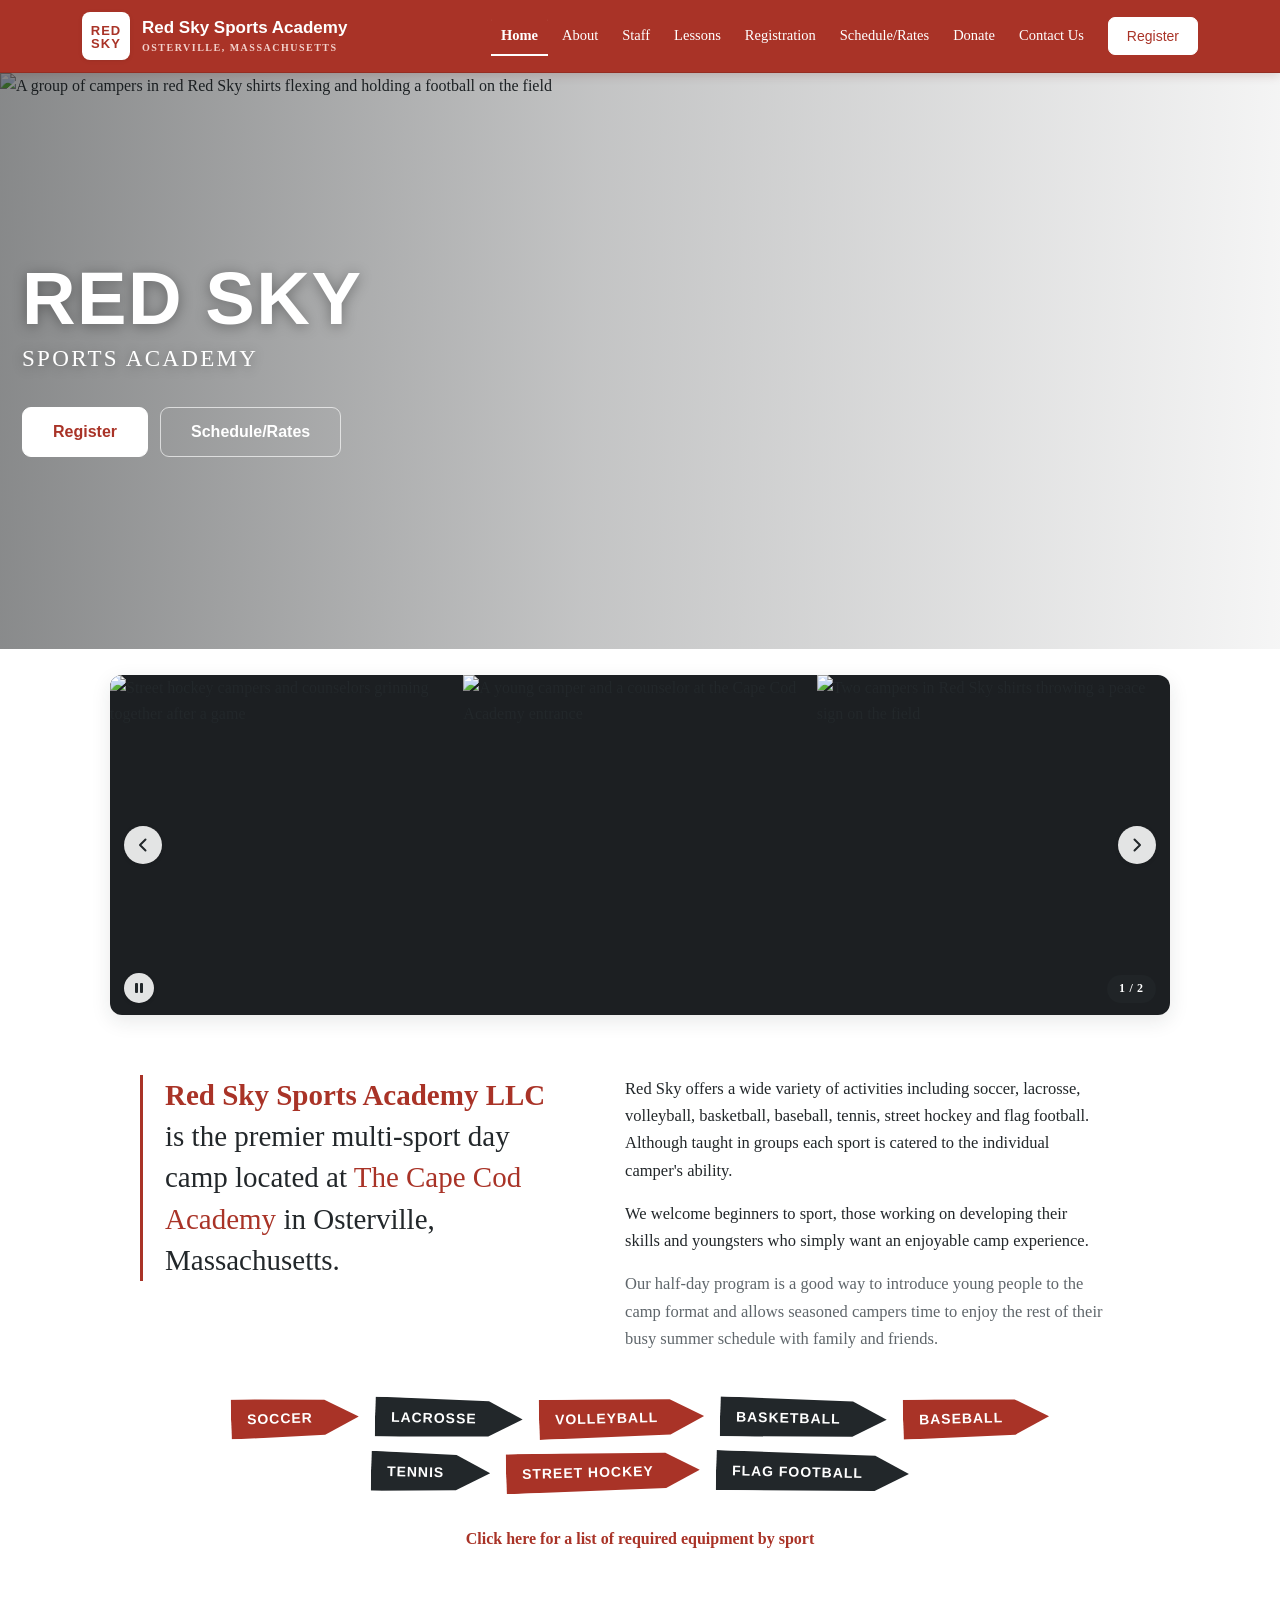
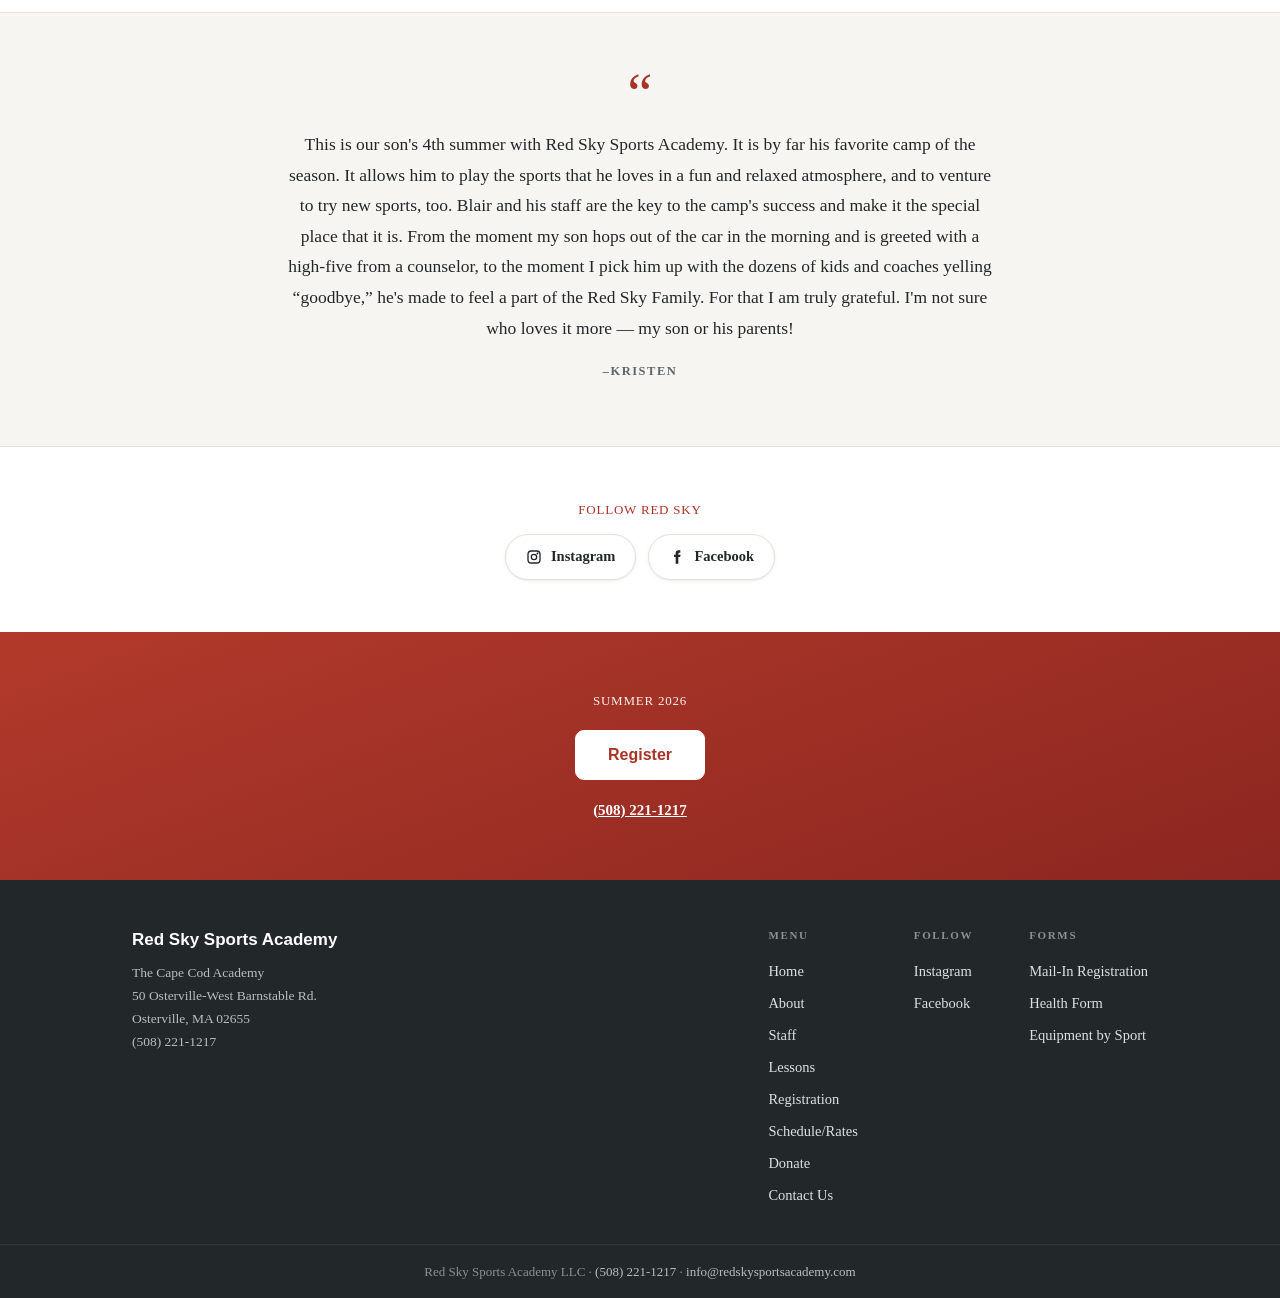
==== index.html @ 8fa77945 "revamp" ====
<!doctype html>
<html lang="en">
<head>
  <meta charset="utf-8">
  <meta name="viewport" content="width=device-width, initial-scale=1">
  <title>Red Sky Sports Academy</title>
  <meta name="description" content="Red Sky Sports Academy LLC is the premier multi-sport day camp located at The Cape Cod Academy in Osterville, Massachusetts.">
  <link rel="icon" href="/images/favicon.png" type="image/png">
  <link rel="apple-touch-icon" href="/images/apple-touch-icon.png">
  <link rel="stylesheet" href="/css/styles.css?v=13">
</head>
<body>

<section class="hero-full">
  <img class="hero-photo" src="/images/hero/1.jpg" alt="A group of campers in red Red Sky shirts flexing and holding a football on the field">
  <div class="hero-overlay" aria-hidden="true"></div>
  <div class="hero-content">
    <div class="hero-lockup">
      <h1 class="hero-mark"><span class="line1">Red Sky</span><span class="line2">Sports Academy</span></h1>
    </div>
    <div class="cta">
      <a class="btn" href="https://campscui.active.com/orgs/RedSkySportsAcademy?orglink=camps-registration">Register</a>
      <a class="btn ghost" href="/schedule/">Schedule/Rates</a>
    </div>
    <div class="count"><span class="num" id="count-days">000</span><span>Days until Summer 2026 Opening Day!</span></div>
  </div>
</section>

<div class="carousel-band hero-band">
  <div class="carousel" tabindex="0" role="group" aria-roledescription="carousel" aria-label="Photos from camp at Red Sky Sports Academy">
    <div class="carousel-track">
      <div class="slide active"><img src="/images/hero/2.jpg" alt="Street hockey campers and counselors grinning together after a game"><img src="/images/hero/3.jpg" alt="A young camper and a counselor at the Cape Cod Academy entrance"><img src="/images/hero/4.jpg" alt="Two campers in Red Sky shirts throwing a peace sign on the field"></div>
      <div class="slide"><img src="/images/hero/5.jpg" alt="A camper leaping to catch a pass during flag football" loading="lazy"><img src="/images/hero/6.jpg" alt="A counselor coaching a young camper at the tennis net" loading="lazy"></div>
    </div>
    <button class="car-btn prev" aria-label="Previous photo"><svg viewBox="0 0 16 16" aria-hidden="true"><path d="M10.5 2.5 5 8l5.5 5.5" fill="none" stroke="currentColor" stroke-width="2" stroke-linecap="round" stroke-linejoin="round"/></svg></button>
    <button class="car-btn next" aria-label="Next photo"><svg viewBox="0 0 16 16" aria-hidden="true"><path d="M5.5 2.5 11 8l-5.5 5.5" fill="none" stroke="currentColor" stroke-width="2" stroke-linecap="round" stroke-linejoin="round"/></svg></button>
    <button class="car-btn pause" aria-label="Pause slideshow" aria-pressed="false"><svg class="ic-pause" viewBox="0 0 16 16" aria-hidden="true"><rect x="4" y="3" width="3" height="10" rx="1" fill="currentColor"/><rect x="9" y="3" width="3" height="10" rx="1" fill="currentColor"/></svg><svg class="ic-play" viewBox="0 0 16 16" aria-hidden="true" style="display:none"><path d="M5 3.5v9l7.5-4.5z" fill="currentColor"/></svg></button>
    <div class="car-count"><span class="car-pos">1</span>&thinsp;/&thinsp;2</div>
  </div>
</div>

<section class="welcome wrap">
  <div class="welcome-grid">
    <p class="callout"><strong>Red Sky Sports Academy LLC</strong> is the premier multi-sport day camp located at <a href="http://www.capecodacademy.org/">The Cape Cod Academy</a> in Osterville, Massachusetts.</p>
    <div class="welcome-body">
      <p>Red Sky offers a wide variety of activities including soccer, lacrosse, volleyball, basketball, baseball, tennis, street hockey and flag football. Although taught in groups each sport is catered to the individual camper's ability.</p>
      <p>We welcome beginners to sport, those working on developing their skills and youngsters who simply want an enjoyable camp experience.</p>
      <p class="dim">Our half-day program is a good way to introduce young people to the camp format and allows seasoned campers time to enjoy the rest of their busy summer schedule with family and friends.</p>
    </div>
  </div>
  <ul class="sports-list"><li>Soccer</li><li>Lacrosse</li><li>Volleyball</li><li>Basketball</li><li>Baseball</li><li>Tennis</li><li>Street Hockey</li><li>Flag Football</li></ul>
  <a class="eq-link" href="/pdfs/Required%20Equipment%20by%20Sport.pdf">Click here for a list of required equipment by sport</a>
</section>

<section class="section alt">
  <div class="wrap quote">
    <span class="qmark" aria-hidden="true">&ldquo;</span>
    <blockquote>This is our son's 4th summer with Red Sky Sports Academy. It is by far his favorite camp of the season. It allows him to play the sports that he loves in a fun and relaxed atmosphere, and to venture to try new sports, too. Blair and his staff are the key to the camp's success and make it the special place that it is. From the moment my son hops out of the car in the morning and is greeted with a high-five from a counselor, to the moment I pick him up with the dozens of kids and coaches yelling &ldquo;goodbye,&rdquo; he's made to feel a part of the Red Sky Family. For that I am truly grateful. I'm not sure who loves it more &mdash; my son or his parents!</blockquote>
    <cite>&ndash;Kristen</cite>
  </div>
</section>

<section class="section wrap" style="text-align:center;padding-top:52px;padding-bottom:52px">
  <span class="eyebrow">Follow Red Sky</span>
  <div class="social-row">
    <a class="social-btn" href="https://www.instagram.com/redskysportsacademy/"><svg viewBox="0 0 24 24" aria-hidden="true"><rect x="3" y="3" width="18" height="18" rx="5" fill="none" stroke="currentColor" stroke-width="2"/><circle cx="12" cy="12" r="4" fill="none" stroke="currentColor" stroke-width="2"/><circle cx="17.2" cy="6.8" r="1.4"/></svg>Instagram</a>
    <a class="social-btn" href="https://www.facebook.com/redskyinfo/"><svg viewBox="0 0 24 24" aria-hidden="true"><path d="M14 8.5V7c0-.8.7-1.5 1.5-1.5H17V2h-3c-2.2 0-4 1.8-4 4v2.5H7.5V12H10v10h4V12h2.6l.9-3.5H14z"/></svg>Facebook</a>
  </div>
</section>

<script src="/js/main.js?v=15"></script>
</body>
</html>
---- css/styles.css ----
/* Red Sky Sports Academy — site styles */

@font-face{
  font-family:'Intervogue Soft Alt';
  font-style:normal;
  font-weight:700;
  font-display:swap;
  src:url('../fonts/intervogue-soft-alt-bold.woff2') format('woff2');
}
@font-face{
  font-family:'Rosewood Std Fill';
  font-style:normal;
  font-weight:400;
  font-display:swap;
  src:url('../fonts/rosewood-std-fill.woff2') format('woff2');
}
@font-face{
  font-family:'Newsreader';
  font-style:normal;
  font-weight:400 700;
  font-display:swap;
  src:url('../fonts/newsreader.woff2') format('woff2');
}

:root{
  --red:#A93327;
  --red-dark:#8C2620;
  --red-wash:#FBF1EF;
  --ink:#22272A;
  --muted:#5F666B;
  --line:#E5E1DC;
  --ground:#F7F5F2;
  --paper:#FFFFFF;
  --shadow-sm:0 1px 2px rgba(34,39,42,.06),0 1px 6px rgba(34,39,42,.04);
  --shadow-md:0 6px 20px rgba(34,39,42,.10);
  --radius:12px;
  --radius-sm:8px;
  --logo:'Intervogue Soft Alt','Arial Rounded MT Bold','Avenir Next',Arial,sans-serif;
  --slab:'Rosewood Std Fill',Rockwell,'American Typewriter',serif;
  --body:'Newsreader',Georgia,'Times New Roman',serif;
}
*{box-sizing:border-box}
html{scroll-behavior:smooth}
body{margin:0;background:var(--paper);color:var(--ink);font-family:var(--body);font-size:16px;line-height:1.65;-webkit-font-smoothing:antialiased}
img{max-width:100%;display:block}
a{color:var(--red);text-decoration:none}
a:hover{text-decoration:underline}
h1,h2,h3{line-height:1.2;margin:0}
.wrap{max-width:1060px;margin:0 auto;padding-inline:22px}
.eyebrow{display:block;font-family:var(--slab);font-size:13px;font-weight:400;letter-spacing:.06em;text-transform:uppercase;color:var(--red);margin-bottom:14px}
.btn{display:inline-block;background:var(--red);color:#fff;border:1.5px solid var(--red);border-radius:9px;padding:12px 26px 11px;font-weight:700;font-size:15px;cursor:pointer;font-family:var(--logo);line-height:1.3;transition:background .15s,border-color .15s,transform .15s,box-shadow .15s}
.btn:hover{background:var(--red-dark);border-color:var(--red-dark);text-decoration:none;transform:translateY(-1px);box-shadow:var(--shadow-md)}
.btn.ghost{background:transparent;color:var(--ink);border-color:var(--line)}
.btn.ghost:hover{border-color:var(--ink);background:transparent}
a:focus-visible,button:focus-visible{outline:2px solid var(--red);outline-offset:2px}
.nav a:focus-visible,.nav button:focus-visible,.hero-full a:focus-visible{outline-color:#fff}

/* ---------- nav ---------- */
.nav{position:sticky;top:0;z-index:40;background:var(--red);border-bottom:1px solid rgba(0,0,0,.12);box-shadow:0 2px 10px rgba(90,20,15,.18)}
.nav-inner{max-width:1160px;margin:0 auto;padding:12px 22px;display:flex;align-items:center;gap:14px}
.badge{flex:none;background:#fff;color:var(--red);width:48px;height:48px;border-radius:8px;display:flex;flex-direction:column;align-items:center;justify-content:center;font-family:var(--logo);font-size:13px;line-height:1;letter-spacing:.08em;font-weight:700;padding-top:2px;box-shadow:var(--shadow-sm)}
.brand{display:flex;align-items:center;gap:12px;color:var(--ink)}
.brand:hover{text-decoration:none}
.brand .name{font-family:var(--logo);font-weight:700;font-size:17px;white-space:nowrap;line-height:1.15;color:#fff}
.brand .name span{display:block;font-family:var(--body);font-size:10px;font-weight:600;letter-spacing:.15em;text-transform:uppercase;color:#F3D2CC;margin-top:4px}
.nav-links{display:flex;align-items:center;gap:4px;margin-left:auto}
.nav-links a{color:#fff;font-size:14.5px;font-weight:500;white-space:nowrap;padding:8px 10px;border-radius:7px}
.nav-links a:hover{color:#fff;text-decoration:none;background:rgba(255,255,255,.16)}
.nav-links a[aria-current="page"]{color:#fff;font-weight:600;box-shadow:inset 0 -2px 0 #fff;border-radius:7px 7px 0 0}
.nav-links .btn{padding:9px 18px 8px;font-size:14px;background:#fff;border-color:#fff;color:var(--red);margin-left:10px;box-shadow:none}
.nav-links .btn:hover{color:var(--red-dark);background:#F6E7E4;border-color:#F6E7E4;box-shadow:var(--shadow-md)}
.nav-toggle{display:none;margin-left:auto;background:none;border:none;padding:6px;cursor:pointer}
.nav-toggle span{display:block;width:22px;height:2px;background:#fff;margin:5px 0;border-radius:2px;transition:transform .2s,opacity .2s}
.nav.open .nav-toggle span:nth-child(1){transform:translateY(7px) rotate(45deg)}
.nav.open .nav-toggle span:nth-child(2){opacity:0}
.nav.open .nav-toggle span:nth-child(3){transform:translateY(-7px) rotate(-45deg)}
.nav-mobile{display:none;border-top:1px solid var(--line);background:#fff;padding:10px 22px 18px}
.nav-mobile a{display:block;padding:11px 2px;color:var(--ink);font-size:16px;font-weight:500;border-bottom:1px solid var(--ground)}
.nav-mobile a[aria-current="page"]{color:var(--red)}
.nav-mobile .btn{display:block;text-align:center;margin-top:14px;color:#fff;border-bottom:none}
.nav.open .nav-mobile{display:block}

/* ---------- carousel ---------- */
.carousel-band{padding-block:26px 0}
.band-photo{display:block;max-width:1060px;margin:0 auto;width:100%;border-radius:var(--radius);box-shadow:var(--shadow-md)}
.carousel{position:relative;max-width:1060px;margin:0 auto;border-radius:var(--radius);overflow:hidden;box-shadow:var(--shadow-md)}
.carousel-track{position:relative;aspect-ratio:960/226;background:#1c1f22}
.carousel-track img{position:absolute;inset:0;width:100%;height:100%;object-fit:cover;opacity:0;transition:opacity .7s ease}
.carousel-track img.active{opacity:1}
.carousel-track .slide{position:absolute;inset:0;display:flex;opacity:0;transition:opacity .7s ease}
.carousel-track .slide.active{opacity:1}
.carousel-track .slide img{position:static;flex:1;min-width:0;height:100%;opacity:1;transition:none;object-position:center 20%}
.car-btn{position:absolute;top:50%;transform:translateY(-50%);width:38px;height:38px;border-radius:50%;border:none;background:rgba(255,255,255,.88);color:var(--ink);cursor:pointer;display:flex;align-items:center;justify-content:center;box-shadow:var(--shadow-sm);transition:background .15s}
.car-btn:hover{background:#fff}
.car-btn.prev{left:14px}
.car-btn.next{right:14px}
.car-btn.pause{top:auto;bottom:12px;left:14px;transform:none;width:30px;height:30px}
.car-btn svg{width:16px;height:16px}
.car-count{position:absolute;bottom:12px;right:14px;background:rgba(34,39,42,.65);color:#fff;font-size:12px;font-weight:600;letter-spacing:.08em;border-radius:999px;padding:4px 12px;font-variant-numeric:tabular-nums}
@media (max-width:1104px){.carousel{margin:0 22px;border-radius:10px}.band-photo{margin:0 22px;width:calc(100% - 44px);border-radius:10px}}
@media (prefers-reduced-motion: reduce){
  .carousel-track img,.carousel-track .slide{transition:none}
  html{scroll-behavior:auto}
  .btn:hover{transform:none}
}

/* ---------- hero: one picture + slideshow band (home) ---------- */
.hero-full{position:relative;height:min(64vh,580px);min-height:440px;display:flex;align-items:center;overflow:hidden}
.hero-photo{position:absolute;top:0;left:0;width:122%;max-width:none;height:100%;object-fit:cover;object-position:0 32%}
.hero-overlay{position:absolute;inset:0;z-index:1;pointer-events:none;background:linear-gradient(92deg,rgba(16,19,21,.5) 0%,rgba(16,19,21,.25) 46%,rgba(16,19,21,.04) 100%)}
.hero-content{position:relative;z-index:2;width:100%;max-width:1300px;margin:0 auto;padding:0 22px}
@media (prefers-reduced-motion: no-preference){
  .hero-content{opacity:0;animation:heroFade .9s cubic-bezier(.2,.65,.3,1) .1s forwards}
  @keyframes heroFade{from{opacity:0;transform:translateY(14px)}to{opacity:1;transform:none}}
}
.hero-lockup{margin-bottom:34px}
.hero-mark{margin:0}
.hero-mark .line1{display:block;font-family:var(--logo);font-weight:700;font-size:clamp(44px,5.8vw,86px);line-height:.92;letter-spacing:.02em;text-transform:uppercase;color:#fff;text-shadow:0 2px 14px rgba(0,0,0,.35)}
.hero-mark .line2{display:block;font-family:var(--slab);font-weight:400;font-size:clamp(15px,1.8vw,24px);letter-spacing:.1em;text-transform:uppercase;color:#fff;margin-top:12px;text-shadow:0 2px 12px rgba(0,0,0,.35)}
.hero-content .cta{display:flex;gap:12px;flex-wrap:wrap;margin-top:34px}
.hero-content .cta .btn{background:#fff;border-color:#fff;color:var(--red);font-size:16px;padding:14px 30px 13px}
.hero-content .cta .btn:hover{background:#F6E7E4;border-color:#F6E7E4}
.hero-content .cta .btn.ghost{background:transparent;color:#fff;border-color:rgba(255,255,255,.65)}
.hero-content .cta .btn.ghost:hover{border-color:#fff;background:rgba(255,255,255,.12)}
.hero-content .count{margin-top:30px;background:rgba(40,10,7,.35);border-color:rgba(255,255,255,.3);color:#FBE9E4}
.hero-content .count .num{background:#fff;color:var(--red)}
.hero-band .carousel-track{aspect-ratio:1060/340}
@media (max-width:880px){
  .hero-full{height:440px;min-height:0}
  .hero-photo{width:100%;object-position:center 30%}
  .hero-lockup{margin-bottom:28px}
  .hero-mark .line2{letter-spacing:.16em}
  .hero-band .carousel-track{aspect-ratio:16/9}
}

/* ---------- hero (home) ---------- */
.hero{padding-block:64px 30px;text-align:center}
.hero .hero-logo{width:104px;margin:0 auto 26px;filter:drop-shadow(0 8px 18px rgba(140,38,32,.28))}
.hero h1{font-family:var(--logo);font-size:clamp(24px,3.4vw,36px);font-weight:700;line-height:1.26;text-wrap:balance;max-width:26ch;margin:0 auto 18px}
.hero h1 em{font-style:normal;color:var(--red)}
.hero h1 a{color:inherit;text-decoration:underline;text-decoration-color:rgba(169,51,39,.4);text-underline-offset:5px;text-decoration-thickness:2px}
.hero h1 a:hover{color:var(--red)}
.hero .lede{font-size:17.5px;color:var(--muted);max-width:62ch;margin:0 auto 30px;text-wrap:pretty}
.hero .cta{display:flex;gap:12px;justify-content:center;flex-wrap:wrap}
.count{margin:28px auto 0;display:inline-flex;align-items:center;gap:12px;font-family:var(--body);font-size:12px;font-weight:600;letter-spacing:.08em;text-transform:uppercase;color:var(--red);background:var(--ground);border:1px solid var(--line);border-radius:999px;padding:8px 18px 8px 10px}
.count .num{background:var(--ink);color:#fff;border-radius:6px;padding:5px 10px 3px;font-size:15px;font-variant-numeric:tabular-nums;letter-spacing:.14em}
.count.nonum{padding:8px 18px}

/* ---------- page head (subpages) ---------- */
.page-head{background:linear-gradient(180deg,var(--ground),var(--paper));padding:44px 0 14px;margin-top:26px}
.page-head h1{font-family:var(--logo);font-size:clamp(30px,4vw,42px);font-weight:700}
.page-head h1::after{content:"";display:block;width:54px;height:3px;background:var(--red);border-radius:2px;margin-top:18px}

/* ---------- sections ---------- */
.section{padding-block:64px}
.page-head + .section{padding-top:26px}
.section.alt{background:var(--ground);border-top:1px solid var(--line);border-bottom:1px solid var(--line)}
.section h2{font-family:var(--logo);font-size:clamp(23px,3vw,30px);font-weight:700;margin:0 0 22px}
.section h3{font-family:var(--logo);font-size:clamp(18px,2.2vw,21px);font-weight:700;margin:0 0 12px}
.prose p{max-width:70ch;margin:0 0 18px}
.prose p.dim{color:var(--muted)}
.prose a{font-weight:600}
.split{display:grid;grid-template-columns:230px 1fr;gap:18px 44px;align-items:start}
.split+.split{margin-top:40px;padding-top:36px;border-top:1px solid var(--line)}
.split h2{margin:0;font-size:clamp(19px,2.2vw,23px)}
@media (max-width:760px){.split{grid-template-columns:1fr;gap:10px}}

/* ---------- welcome (home) ---------- */
.welcome{padding-block:60px}
.welcome-grid{max-width:1000px;margin:0 auto 46px;display:grid;grid-template-columns:5fr 6fr;gap:18px 56px;align-items:start}
.welcome .callout{margin:0;font-size:clamp(22px,2.6vw,29px);line-height:1.42;border-left:3px solid var(--red);padding-inline-start:22px;text-wrap:pretty}
.welcome .callout strong{color:var(--red)}
.welcome-body p{max-width:58ch;margin:0 0 16px;font-size:16.5px}
.welcome-body p:last-child{margin-bottom:0}
.welcome-body p.dim{color:var(--muted)}
.welcome .eq-link{display:block;text-align:center;margin:34px auto 0;font-weight:600}
.sports-list{list-style:none;margin:0;padding:0;display:flex;flex-wrap:wrap;justify-content:center;column-gap:16px;row-gap:14px;max-width:860px;margin-inline:auto}
.sports-list li{background:var(--red);color:#fff;font-family:var(--logo);font-weight:700;font-size:clamp(12.5px,1.4vw,14px);text-transform:uppercase;letter-spacing:.07em;line-height:1;display:inline-flex;align-items:center;padding:13px 46px 13px 16px;clip-path:polygon(0 0,calc(100% - 34px) 6%,100% 50%,calc(100% - 34px) 94%,0 100%);transform:rotate(-1.4deg)}
.sports-list li:nth-child(even){background:var(--ink);transform:rotate(1.2deg)}
@media (max-width:860px){.welcome-grid{grid-template-columns:1fr;gap:16px;margin-bottom:38px}}

/* ---------- facts / cards ---------- */
.facts-grid{display:grid;grid-template-columns:repeat(3,1fr);border:1px solid var(--line);border-radius:var(--radius);overflow:hidden;background:#fff;margin-bottom:18px}
.fact{padding:22px 24px 20px;border-left:1px solid var(--line)}
.fact:first-child{border-left:none}
.fact .k{font-family:var(--body);font-size:11px;font-weight:600;letter-spacing:.13em;text-transform:uppercase;color:var(--red);margin-bottom:8px}
.fact .v{font-family:var(--logo);font-size:clamp(22px,2.6vw,28px);font-weight:700;line-height:1.05}
.rates-note{font-size:15px;color:var(--muted);margin:0 0 44px;max-width:70ch}
.rates-note b{color:var(--ink)}

/* ---------- timetable ---------- */
.timetable{border-top:2px solid var(--ink);max-width:820px}
.trow{display:grid;grid-template-columns:118px 1fr;gap:18px;padding:13px 2px;border-bottom:1px solid var(--line);font-size:15px}
.trow .t{font-variant-numeric:tabular-nums;font-weight:600;color:var(--red);font-size:14px;white-space:nowrap}
.trow .a small{display:block;color:var(--muted);margin-top:2px;font-size:13.5px;line-height:1.55}

/* ---------- calendar embed ---------- */
.cal-embed{max-width:820px;border:1px solid var(--line);border-radius:var(--radius);overflow:hidden;background:#fff}
.cal-embed iframe{display:block;width:100%;height:600px;border:0}

/* ---------- registration ---------- */
.sessions-grid{display:grid;grid-template-columns:repeat(3,1fr);gap:12px;margin-bottom:30px}
.session{background:#fff;border:1px solid var(--line);border-radius:var(--radius-sm);padding:17px 18px 15px;color:var(--ink);transition:transform .15s,border-color .15s,box-shadow .15s}
.session:hover{transform:translateY(-2px);border-color:var(--red);box-shadow:var(--shadow-md);text-decoration:none}
.session .wk{display:block;font-family:var(--body);font-size:10.5px;font-weight:700;letter-spacing:.14em;text-transform:uppercase;color:var(--red)}
.session .date{display:block;font-family:var(--logo);font-size:17px;font-weight:700;margin-top:5px}
.session .go{display:block;margin-top:8px;font-size:13.5px;color:var(--muted)}
.session:hover .go{color:var(--red)}
.reg-links{list-style:none;margin:0;padding:0;display:flex;flex-direction:column;gap:2px;font-size:15.5px;max-width:640px}
.reg-links li{border-bottom:1px solid var(--ground)}
.reg-links a{font-weight:600;display:flex;align-items:center;gap:10px;padding:13px 4px}
.reg-links a::before{content:"";width:7px;height:7px;border-top:2px solid var(--red);border-right:2px solid var(--red);transform:rotate(45deg);flex:none}
.reg-links a:hover{background:var(--red-wash);text-decoration:none}

/* ---------- staff ---------- */
.director-grid{display:grid;grid-template-columns:250px 1fr;gap:40px;align-items:start}
.director-grid figure{margin:0;position:sticky;top:90px}
.director-grid img{border-radius:var(--radius);box-shadow:var(--shadow-md);width:100%}
.director-grid figcaption{font-family:var(--body);font-size:11px;font-weight:600;letter-spacing:.13em;text-transform:uppercase;color:var(--muted);margin-top:12px;text-align:center}

/* ---------- quote ---------- */
.quote{max-width:760px;margin:0 auto;text-align:center}
.quote .qmark{font-size:56px;line-height:.6;color:var(--red);font-family:Georgia,serif;display:block;margin-bottom:18px}
.quote blockquote{margin:0;font-size:17.5px;line-height:1.75;font-weight:500;text-wrap:pretty}
.quote cite{display:block;margin-top:18px;font-style:normal;font-family:var(--body);font-size:12.5px;font-weight:600;letter-spacing:.12em;text-transform:uppercase;color:var(--muted)}

/* ---------- social ---------- */
.social-row{display:flex;gap:12px;justify-content:center;flex-wrap:wrap;margin-top:8px}
.social-btn{display:inline-flex;align-items:center;gap:9px;border:1.5px solid var(--line);border-radius:999px;padding:10px 20px;color:var(--ink);font-weight:600;font-size:14.5px;background:#fff;box-shadow:var(--shadow-sm);transition:transform .15s,border-color .15s,box-shadow .15s}
.social-btn:hover{transform:translateY(-2px);border-color:var(--red);color:var(--red);text-decoration:none;box-shadow:var(--shadow-md)}
.social-btn svg{width:16px;height:16px;fill:currentColor}

/* ---------- contact ---------- */
.contact-grid{display:grid;grid-template-columns:repeat(3,1fr);gap:30px;margin-bottom:48px}
.contact-card{border-left:3px solid var(--red);padding:3px 0 3px 18px}
.contact-card .k{font-family:var(--body);font-size:11px;font-weight:600;letter-spacing:.13em;text-transform:uppercase;color:var(--red);margin-bottom:9px}
.contact-card p{margin:0;font-size:15.5px;line-height:1.7}
.directions-grid{display:grid;grid-template-columns:1fr 1fr;gap:12px}
.direction{background:var(--ground);border:1px solid var(--line);border-radius:var(--radius-sm);padding:22px 24px}
.direction .k{font-family:var(--logo);font-weight:700;font-size:16.5px;margin-bottom:8px}
.direction p{margin:0;font-size:15px;color:#3d4449}

/* ---------- cta band ---------- */
.cta-band{background:linear-gradient(160deg,#B23A2B,var(--red-dark));color:#fff;text-align:center;padding:58px 22px}
.cta-band .band-label{font-family:var(--slab);font-size:13px;letter-spacing:.06em;text-transform:uppercase;color:#FBEDEA;display:block;margin-bottom:18px}
.cta-band .btn{background:#fff;color:var(--red);border-color:#fff;font-size:16px;padding:14px 32px 13px}
.cta-band .btn:hover{background:#F6E7E4;border-color:#F6E7E4}
.cta-band .call{margin-top:18px;font-size:15px;color:#F3D9D5}
.cta-band .call a{color:#fff;font-weight:600;text-decoration:underline}

/* ---------- footer ---------- */
.footer{background:#22272A;color:#B9BEC1;padding:46px 0 0;font-size:14.5px}
.footer-inner{max-width:1060px;margin:0 auto;padding:0 22px 36px;display:flex;gap:28px;align-items:flex-start;flex-wrap:wrap}
.footer .fbrand{color:#fff;font-family:var(--logo);font-weight:700;font-size:17px}
.footer .fbrand span{display:block;font-family:var(--body);font-weight:400;color:#B9BEC1;font-size:13.5px;margin-top:8px;line-height:1.7}
.footer .cols{margin-left:auto;display:flex;gap:56px;flex-wrap:wrap}
.footer nav{display:flex;flex-direction:column;gap:8px}
.footer nav a{color:#DDE0E2}
.footer nav a:hover{color:#fff}
.footer .fhead{font-family:var(--body);font-size:11px;font-weight:600;letter-spacing:.15em;text-transform:uppercase;color:#8A9094;margin-bottom:8px}
.footer .fbottom{border-top:1px solid #31383C;padding:16px 22px;text-align:center;font-size:13px;color:#8A9094}
.footer .fbottom a{color:#B9BEC1}

/* ---------- responsive ---------- */
@media (max-width:1220px){
  .nav-links{display:none}
  .nav-toggle{display:block}
}
@media (max-width:900px){
  .contact-grid{grid-template-columns:1fr 1fr}
  .sessions-grid{grid-template-columns:repeat(2,1fr)}
  .director-grid{grid-template-columns:1fr}
  .director-grid figure{position:static;max-width:250px}
  .directions-grid{grid-template-columns:1fr}
}
@media (max-width:640px){
  .hero{padding-block:46px 24px}
  .section{padding-block:52px}
  .welcome{padding-block:50px}
  .facts-grid{grid-template-columns:1fr}
  .fact{border-left:none;border-top:1px solid var(--line)}
  .fact:first-child{border-top:none}
  .contact-grid{grid-template-columns:1fr;gap:24px}
  .sessions-grid{grid-template-columns:1fr 1fr;gap:10px}
  .trow{grid-template-columns:96px 1fr;gap:12px}
  .car-btn{width:32px;height:32px}
  .cal-embed iframe{height:480px}
}
@media (max-width:400px){
  .sessions-grid{grid-template-columns:1fr}
}
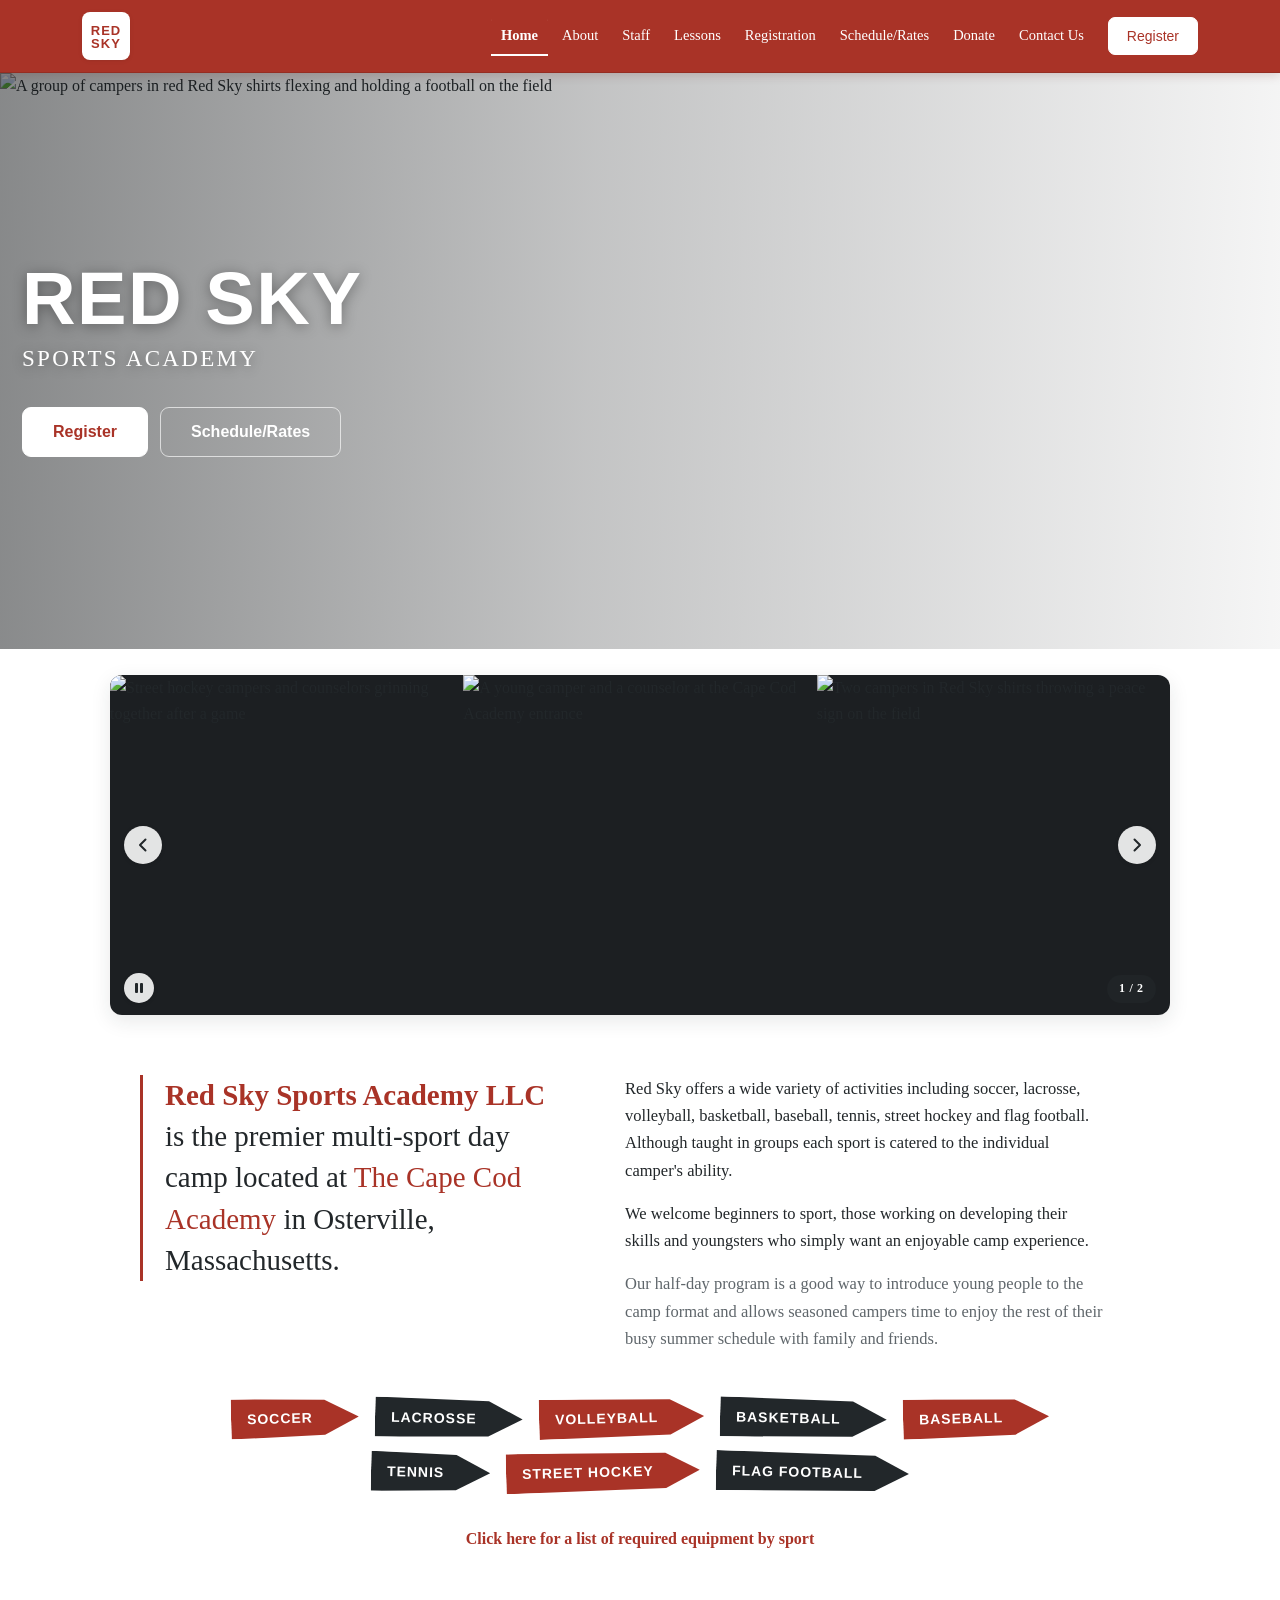
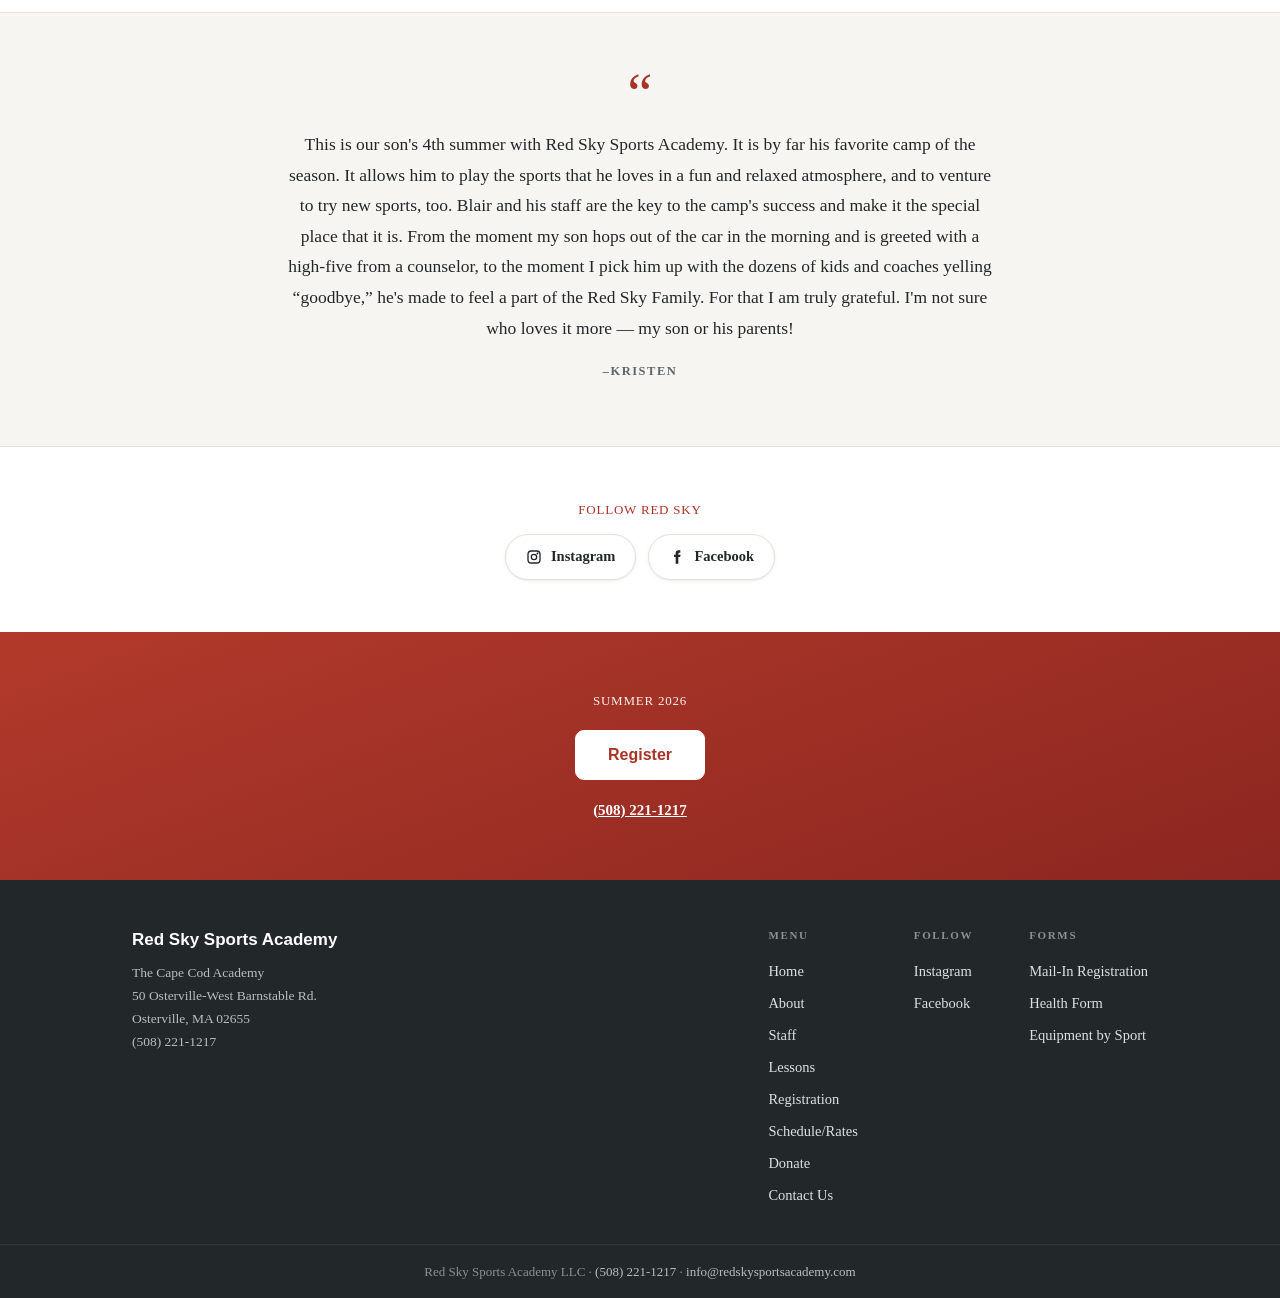
==== commit 8def63c1: "mobile redesign" ====
--- a/index.html
+++ b/index.html
@@ -7,13 +7,27 @@
   <meta name="description" content="Red Sky Sports Academy LLC is the premier multi-sport day camp located at The Cape Cod Academy in Osterville, Massachusetts.">
   <link rel="icon" href="/images/favicon.png" type="image/png">
   <link rel="apple-touch-icon" href="/images/apple-touch-icon.png">
-  <link rel="stylesheet" href="/css/styles.css?v=13">
+  <link rel="stylesheet" href="/css/styles.css?v=17">
 </head>
 <body>
 
 <section class="hero-full">
   <img class="hero-photo" src="/images/hero/1.jpg" alt="A group of campers in red Red Sky shirts flexing and holding a football on the field">
   <div class="hero-overlay" aria-hidden="true"></div>
+  <div class="carousel hero-carousel" tabindex="0" role="group" aria-roledescription="carousel" aria-label="Photos from camp at Red Sky Sports Academy">
+    <div class="carousel-track">
+      <img class="active" src="/images/hero/1.jpg" alt="A group of campers in red Red Sky shirts flexing and holding a football on the field">
+      <img src="/images/hero/2.jpg" alt="Street hockey campers and counselors grinning together after a game" loading="lazy">
+      <img src="/images/hero/3.jpg" alt="A young camper and a counselor at the Cape Cod Academy entrance" loading="lazy">
+      <img src="/images/hero/4.jpg" alt="Two campers in Red Sky shirts throwing a peace sign on the field" loading="lazy">
+      <img src="/images/hero/5.jpg" alt="A camper leaping to catch a pass during flag football" loading="lazy">
+      <img src="/images/hero/6.jpg" alt="A counselor coaching a young camper at the tennis net" loading="lazy">
+    </div>
+    <button class="car-btn prev" aria-label="Previous photo"><svg viewBox="0 0 16 16" aria-hidden="true"><path d="M10.5 2.5 5 8l5.5 5.5" fill="none" stroke="currentColor" stroke-width="2" stroke-linecap="round" stroke-linejoin="round"/></svg></button>
+    <button class="car-btn next" aria-label="Next photo"><svg viewBox="0 0 16 16" aria-hidden="true"><path d="M5.5 2.5 11 8l-5.5 5.5" fill="none" stroke="currentColor" stroke-width="2" stroke-linecap="round" stroke-linejoin="round"/></svg></button>
+    <button class="car-btn pause" aria-label="Pause slideshow" aria-pressed="false"><svg class="ic-pause" viewBox="0 0 16 16" aria-hidden="true"><rect x="4" y="3" width="3" height="10" rx="1" fill="currentColor"/><rect x="9" y="3" width="3" height="10" rx="1" fill="currentColor"/></svg><svg class="ic-play" viewBox="0 0 16 16" aria-hidden="true" style="display:none"><path d="M5 3.5v9l7.5-4.5z" fill="currentColor"/></svg></button>
+    <div class="car-count"><span class="car-pos">1</span>&thinsp;/&thinsp;6</div>
+  </div>
   <div class="hero-content">
     <div class="hero-lockup">
       <h1 class="hero-mark"><span class="line1">Red Sky</span><span class="line2">Sports Academy</span></h1>
@@ -68,6 +82,6 @@
   </div>
 </section>
 
-<script src="/js/main.js?v=15"></script>
+<script src="/js/main.js?v=17"></script>
 </body>
 </html>
--- a/css/styles.css
+++ b/css/styles.css
@@ -61,8 +61,6 @@
 .badge{flex:none;background:#fff;color:var(--red);width:48px;height:48px;border-radius:8px;display:flex;flex-direction:column;align-items:center;justify-content:center;font-family:var(--logo);font-size:13px;line-height:1;letter-spacing:.08em;font-weight:700;padding-top:2px;box-shadow:var(--shadow-sm)}
 .brand{display:flex;align-items:center;gap:12px;color:var(--ink)}
 .brand:hover{text-decoration:none}
-.brand .name{font-family:var(--logo);font-weight:700;font-size:17px;white-space:nowrap;line-height:1.15;color:#fff}
-.brand .name span{display:block;font-family:var(--body);font-size:10px;font-weight:600;letter-spacing:.15em;text-transform:uppercase;color:#F3D2CC;margin-top:4px}
 .nav-links{display:flex;align-items:center;gap:4px;margin-left:auto}
 .nav-links a{color:#fff;font-size:14.5px;font-weight:500;white-space:nowrap;padding:8px 10px;border-radius:7px}
 .nav-links a:hover{color:#fff;text-decoration:none;background:rgba(255,255,255,.16)}
@@ -125,11 +123,23 @@
 .hero-content .count{margin-top:30px;background:rgba(40,10,7,.35);border-color:rgba(255,255,255,.3);color:#FBE9E4}
 .hero-content .count .num{background:#fff;color:var(--red)}
 .hero-band .carousel-track{aspect-ratio:1060/340}
+.hero-full .carousel{display:none} /* mobile-only slideshow, shown <880px */
 @media (max-width:880px){
-  .hero-full{height:440px;min-height:0}
-  .hero-photo{width:100%;object-position:center 30%}
-  .hero-lockup{margin-bottom:28px}
-  .hero-mark .line2{letter-spacing:.16em}
+  /* full 6-photo slideshow on top, copy on a solid panel below; the collage band is desktop-only */
+  .hero-full{display:block;height:auto;min-height:0}
+  .hero-photo{display:none}
+  .hero-overlay{display:none}
+  .hero-full .carousel{display:block;max-width:none;margin:0;border-radius:0;box-shadow:none}
+  .hero-full .carousel-track{aspect-ratio:1/1;max-height:62vh}
+  .hero-full .carousel-track img{object-position:center 25%}
+  .hero-band{display:none}
+  /* red panel, white-on-red copy — same treatment as the desktop overlay */
+  .hero-content{background:var(--red);padding:34px 22px 36px}
+  .hero-lockup{margin-bottom:20px}
+  .hero-mark .line1{text-shadow:none}
+  .hero-mark .line2{text-shadow:none;letter-spacing:.16em;margin-top:10px}
+  .hero-content .cta{margin-top:0}
+  .hero-content .count{margin-top:24px}
   .hero-band .carousel-track{aspect-ratio:16/9}
 }
 
@@ -262,7 +272,7 @@
 .footer .fbottom a{color:#B9BEC1}
 
 /* ---------- responsive ---------- */
-@media (max-width:1220px){
+@media (max-width:1000px){
   .nav-links{display:none}
   .nav-toggle{display:block}
 }
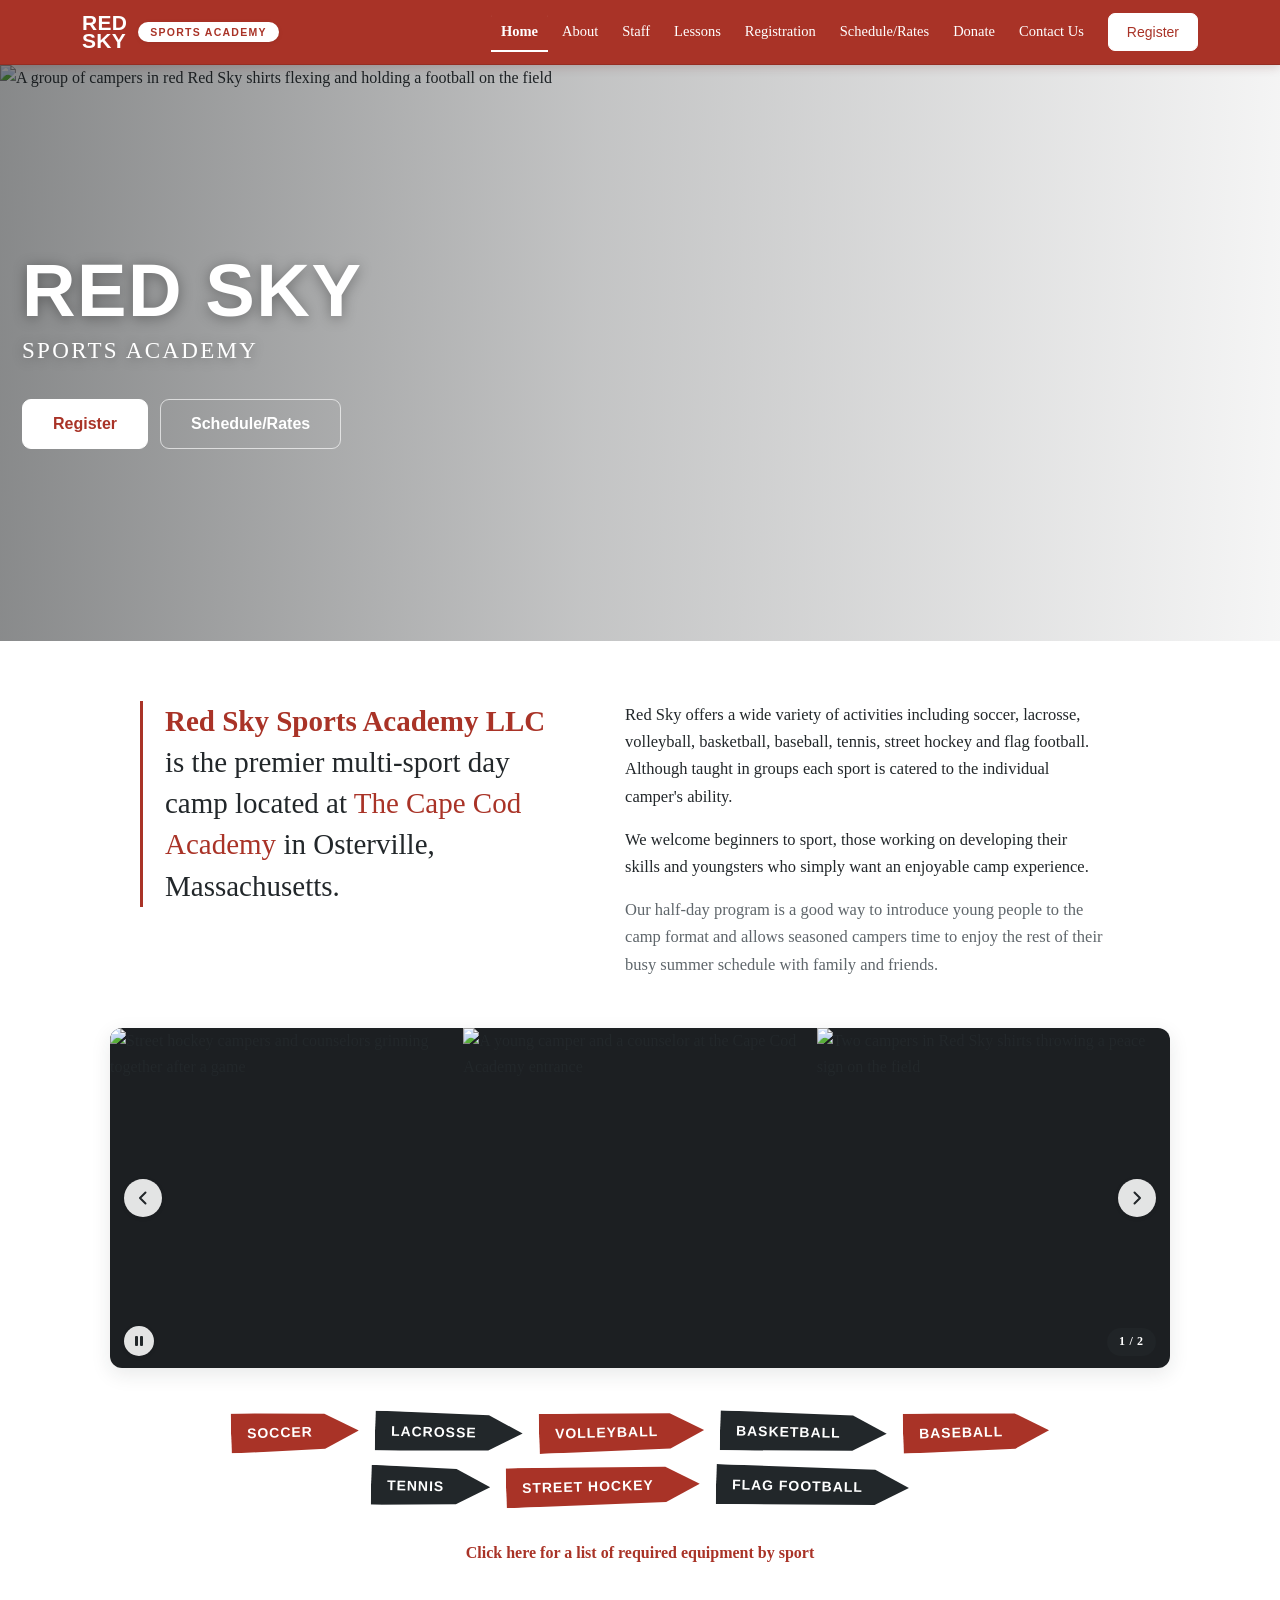
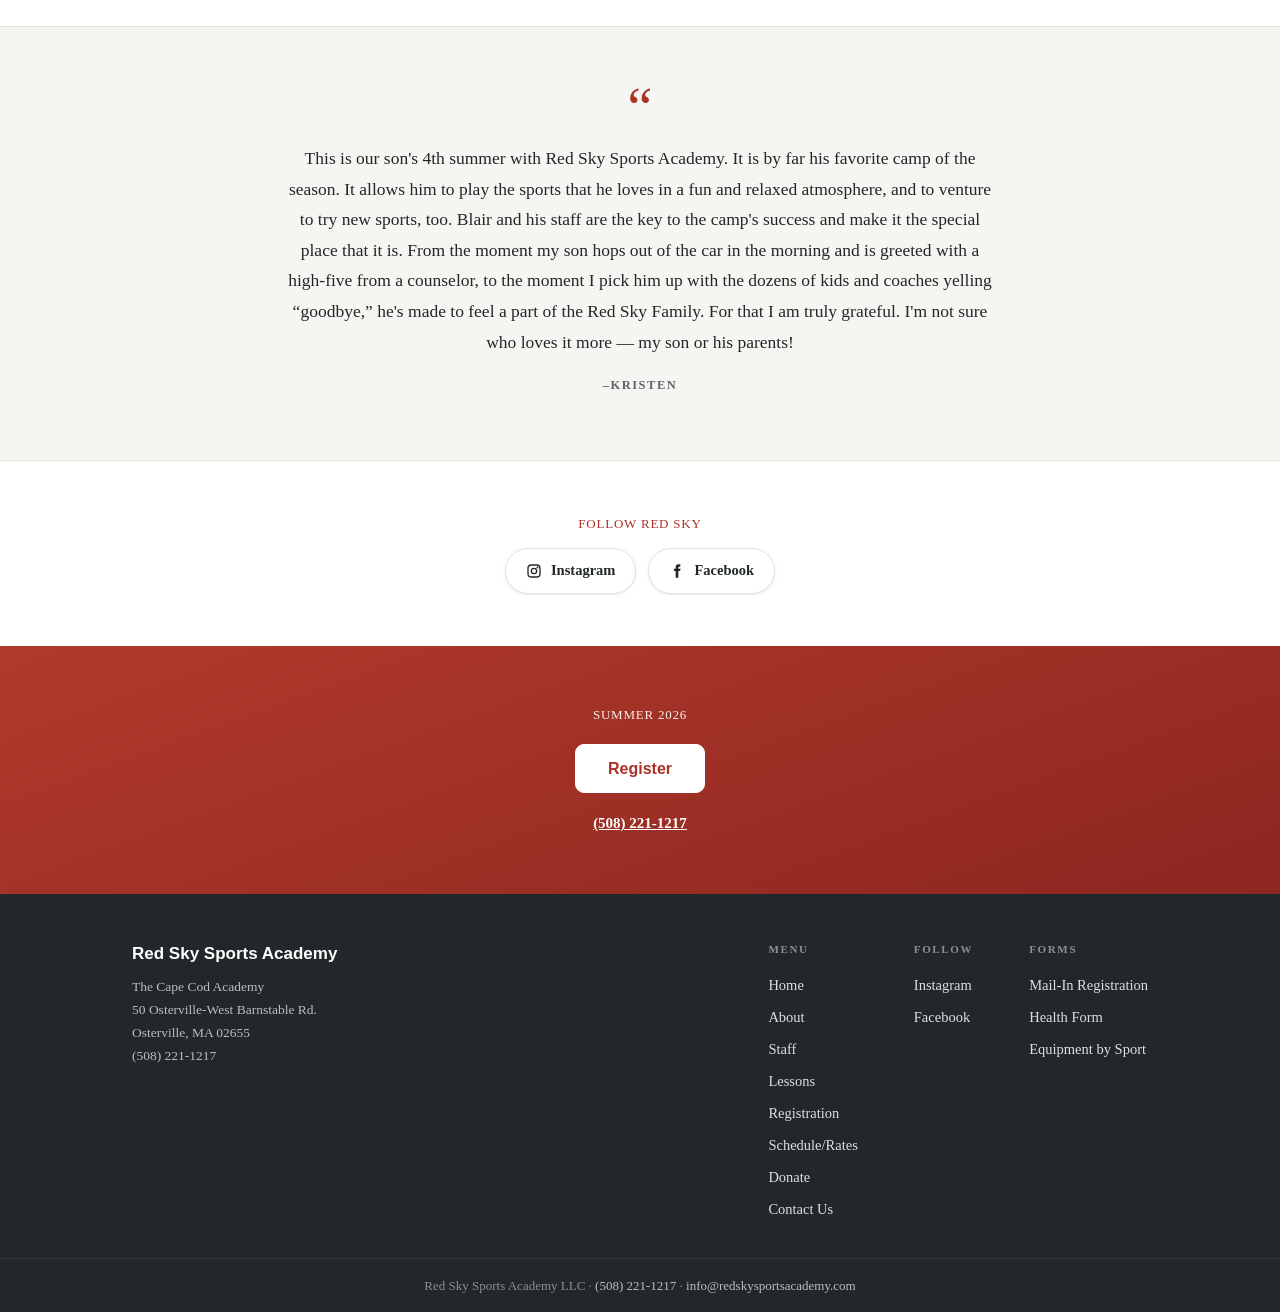
==== commit b1ac9c1b: "reorganization" ====
--- a/index.html
+++ b/index.html
@@ -7,7 +7,7 @@
   <meta name="description" content="Red Sky Sports Academy LLC is the premier multi-sport day camp located at The Cape Cod Academy in Osterville, Massachusetts.">
   <link rel="icon" href="/images/favicon.png" type="image/png">
   <link rel="apple-touch-icon" href="/images/apple-touch-icon.png">
-  <link rel="stylesheet" href="/css/styles.css?v=17">
+  <link rel="stylesheet" href="/css/styles.css?v=19">
 </head>
 <body>
 
@@ -40,6 +40,17 @@
   </div>
 </section>
 
+<section class="welcome welcome-intro wrap">
+  <div class="welcome-grid">
+    <p class="callout"><strong>Red Sky Sports Academy LLC</strong> is the premier multi-sport day camp located at <a href="http://www.capecodacademy.org/">The Cape Cod Academy</a> in Osterville, Massachusetts.</p>
+    <div class="welcome-body">
+      <p>Red Sky offers a wide variety of activities including soccer, lacrosse, volleyball, basketball, baseball, tennis, street hockey and flag football. Although taught in groups each sport is catered to the individual camper's ability.</p>
+      <p>We welcome beginners to sport, those working on developing their skills and youngsters who simply want an enjoyable camp experience.</p>
+      <p class="dim">Our half-day program is a good way to introduce young people to the camp format and allows seasoned campers time to enjoy the rest of their busy summer schedule with family and friends.</p>
+    </div>
+  </div>
+</section>
+
 <div class="carousel-band hero-band">
   <div class="carousel" tabindex="0" role="group" aria-roledescription="carousel" aria-label="Photos from camp at Red Sky Sports Academy">
     <div class="carousel-track">
@@ -53,15 +64,7 @@
   </div>
 </div>
 
-<section class="welcome wrap">
-  <div class="welcome-grid">
-    <p class="callout"><strong>Red Sky Sports Academy LLC</strong> is the premier multi-sport day camp located at <a href="http://www.capecodacademy.org/">The Cape Cod Academy</a> in Osterville, Massachusetts.</p>
-    <div class="welcome-body">
-      <p>Red Sky offers a wide variety of activities including soccer, lacrosse, volleyball, basketball, baseball, tennis, street hockey and flag football. Although taught in groups each sport is catered to the individual camper's ability.</p>
-      <p>We welcome beginners to sport, those working on developing their skills and youngsters who simply want an enjoyable camp experience.</p>
-      <p class="dim">Our half-day program is a good way to introduce young people to the camp format and allows seasoned campers time to enjoy the rest of their busy summer schedule with family and friends.</p>
-    </div>
-  </div>
+<section class="welcome welcome-sports wrap">
   <ul class="sports-list"><li>Soccer</li><li>Lacrosse</li><li>Volleyball</li><li>Basketball</li><li>Baseball</li><li>Tennis</li><li>Street Hockey</li><li>Flag Football</li></ul>
   <a class="eq-link" href="/pdfs/Required%20Equipment%20by%20Sport.pdf">Click here for a list of required equipment by sport</a>
 </section>
@@ -82,6 +85,6 @@
   </div>
 </section>
 
-<script src="/js/main.js?v=17"></script>
+<script src="/js/main.js?v=19"></script>
 </body>
 </html>
--- a/css/styles.css
+++ b/css/styles.css
@@ -58,7 +58,9 @@
 /* ---------- nav ---------- */
 .nav{position:sticky;top:0;z-index:40;background:var(--red);border-bottom:1px solid rgba(0,0,0,.12);box-shadow:0 2px 10px rgba(90,20,15,.18)}
 .nav-inner{max-width:1160px;margin:0 auto;padding:12px 22px;display:flex;align-items:center;gap:14px}
-.badge{flex:none;background:#fff;color:var(--red);width:48px;height:48px;border-radius:8px;display:flex;flex-direction:column;align-items:center;justify-content:center;font-family:var(--logo);font-size:13px;line-height:1;letter-spacing:.08em;font-weight:700;padding-top:2px;box-shadow:var(--shadow-sm)}
+.brand-lockup{display:flex;align-items:center;gap:11px}
+.bl-name{display:flex;flex-direction:column;font-family:var(--logo);font-weight:700;text-transform:uppercase;color:#fff;font-size:21px;line-height:.85;letter-spacing:.015em}
+.bl-tag{flex:none;font-family:var(--logo);font-weight:700;text-transform:uppercase;color:var(--red);background:#fff;border-radius:999px;padding:5px 12px 4px;font-size:10.5px;letter-spacing:.12em;line-height:1;white-space:nowrap;box-shadow:var(--shadow-sm)}
 .brand{display:flex;align-items:center;gap:12px;color:var(--ink)}
 .brand:hover{text-decoration:none}
 .nav-links{display:flex;align-items:center;gap:4px;margin-left:auto}
@@ -177,6 +179,9 @@
 
 /* ---------- welcome (home) ---------- */
 .welcome{padding-block:60px}
+.welcome-intro{padding-bottom:24px}
+.welcome-intro .welcome-grid{margin-bottom:0}
+.welcome-sports{padding-top:44px}
 .welcome-grid{max-width:1000px;margin:0 auto 46px;display:grid;grid-template-columns:5fr 6fr;gap:18px 56px;align-items:start}
 .welcome .callout{margin:0;font-size:clamp(22px,2.6vw,29px);line-height:1.42;border-left:3px solid var(--red);padding-inline-start:22px;text-wrap:pretty}
 .welcome .callout strong{color:var(--red)}
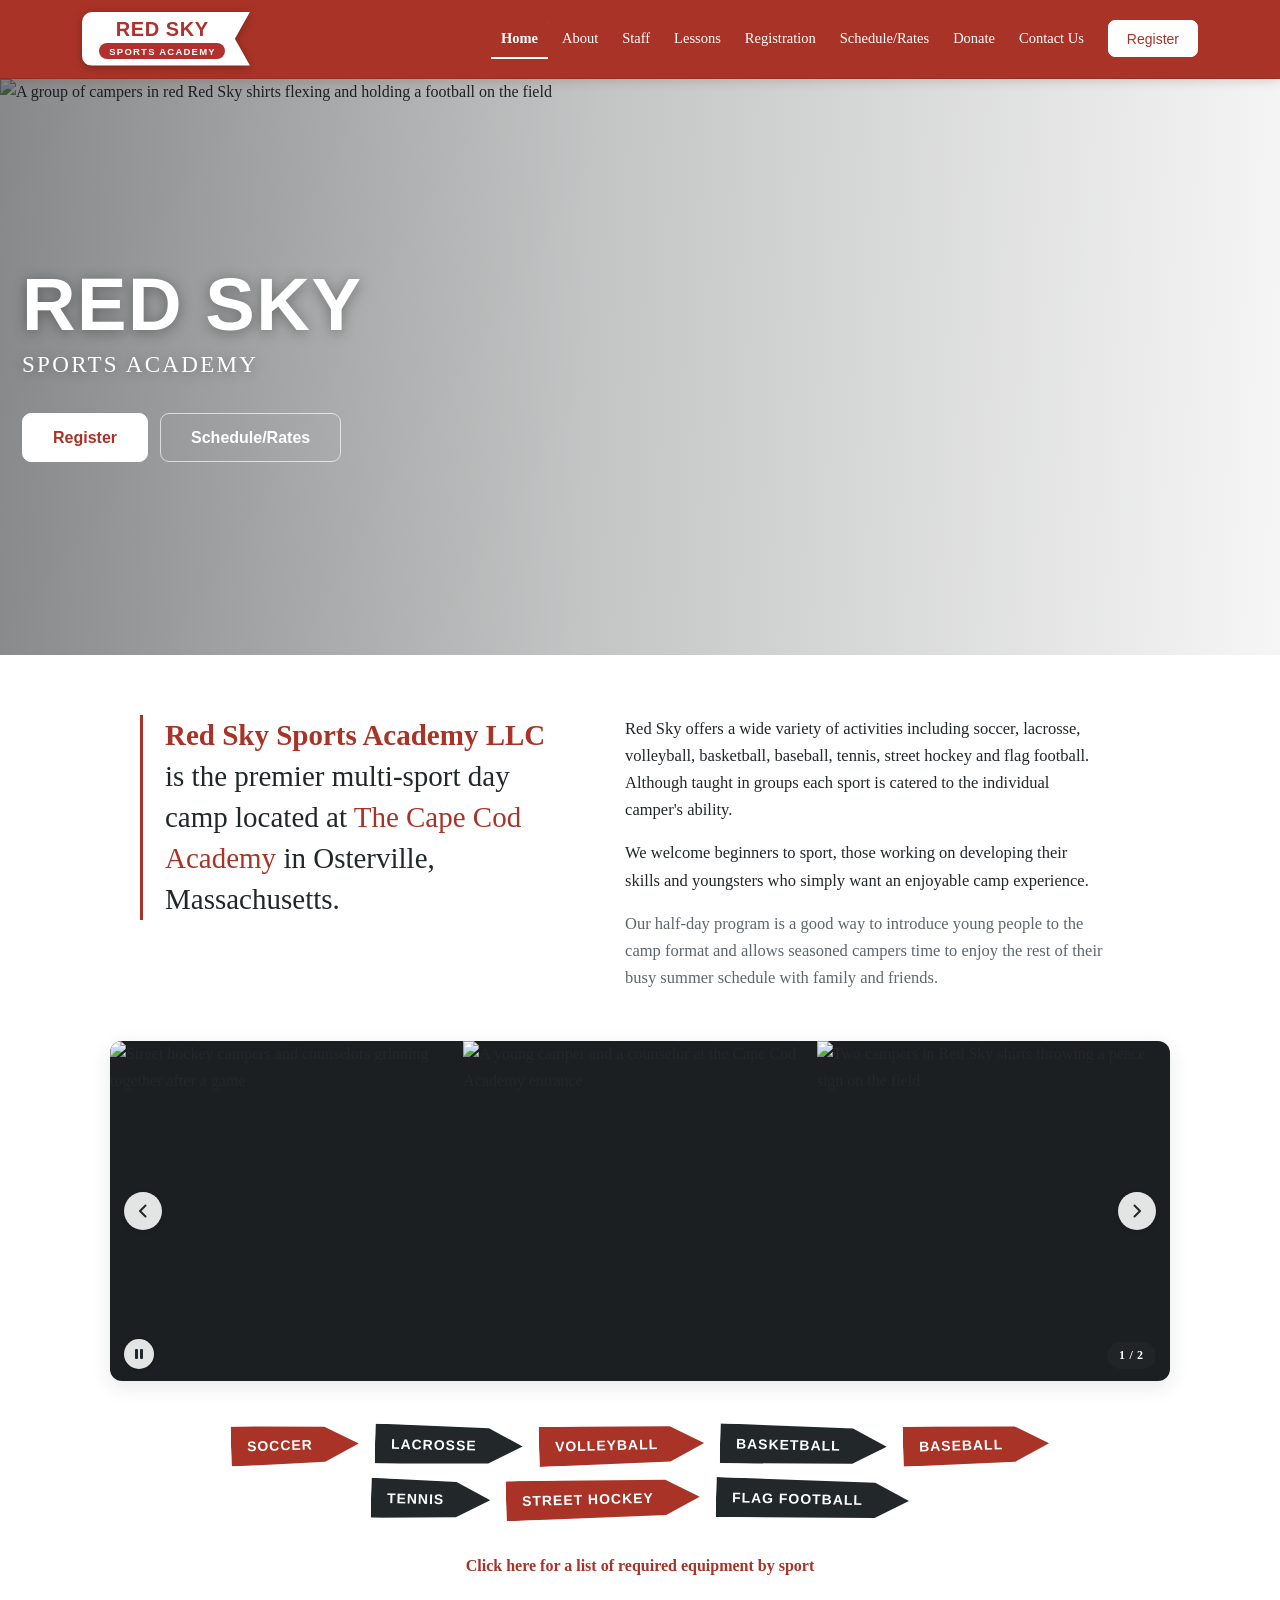
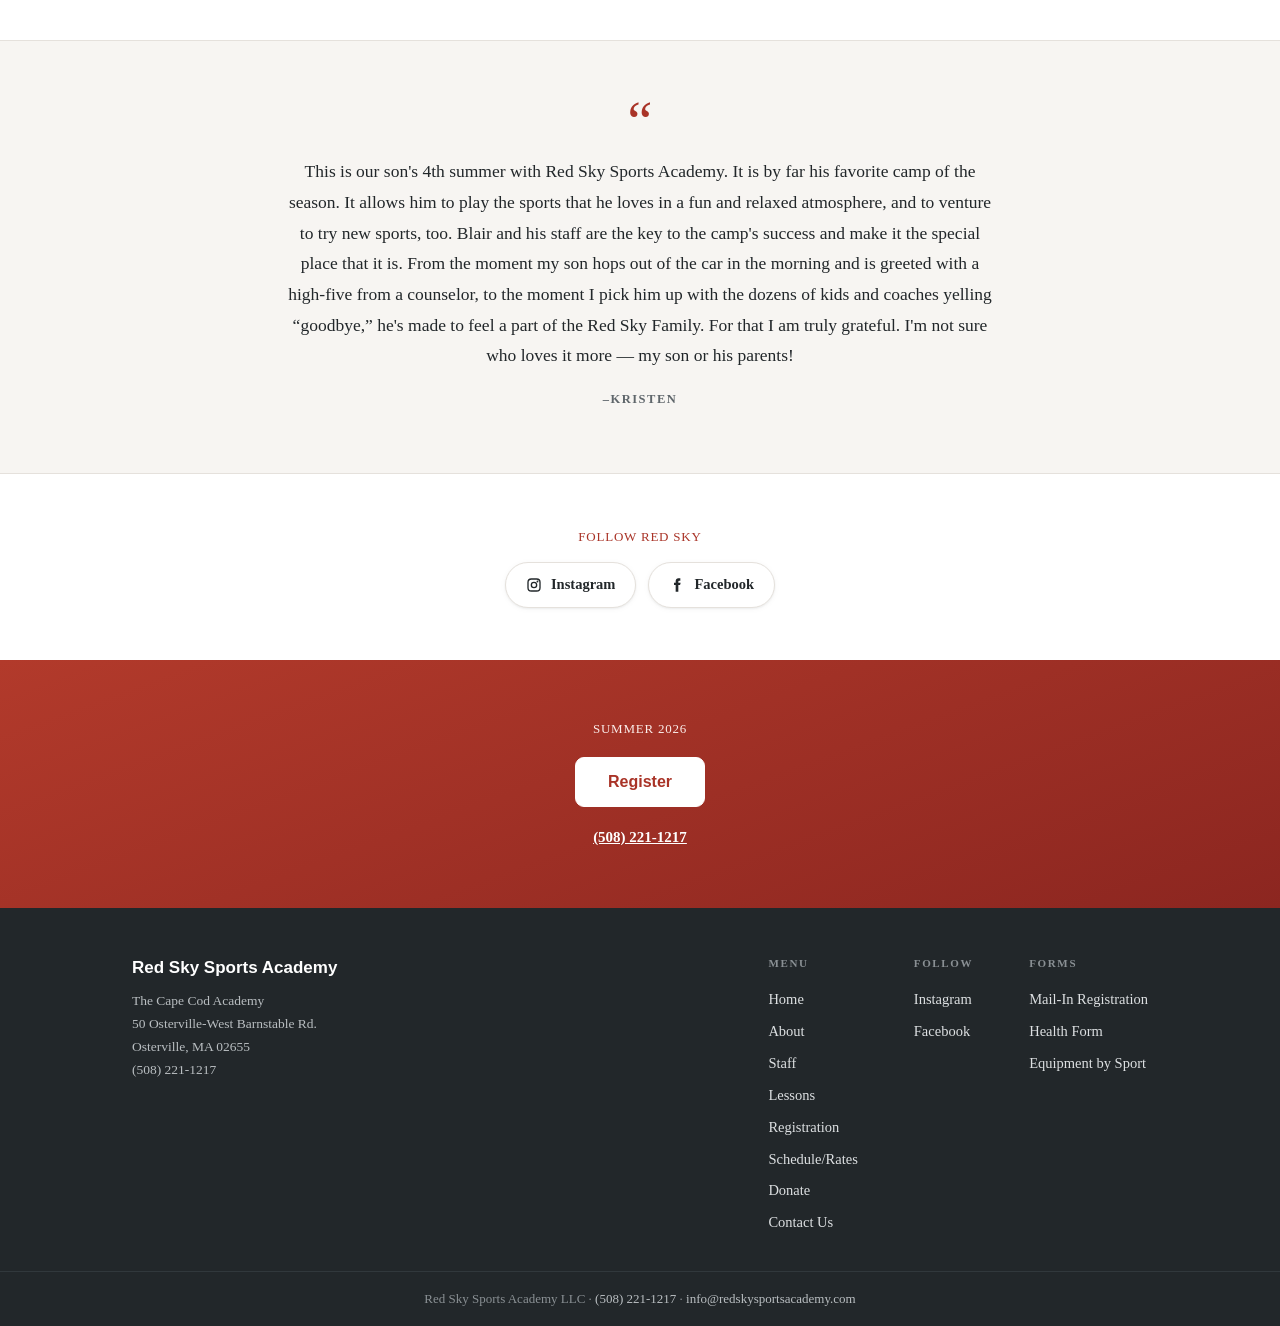
==== commit d88de14d: "favcon" ====
--- a/index.html
+++ b/index.html
@@ -7,7 +7,7 @@
   <meta name="description" content="Red Sky Sports Academy LLC is the premier multi-sport day camp located at The Cape Cod Academy in Osterville, Massachusetts.">
   <link rel="icon" href="/images/favicon.png" type="image/png">
   <link rel="apple-touch-icon" href="/images/apple-touch-icon.png">
-  <link rel="stylesheet" href="/css/styles.css?v=19">
+  <link rel="stylesheet" href="/css/styles.css?v=24">
 </head>
 <body>
 
@@ -85,6 +85,6 @@
   </div>
 </section>
 
-<script src="/js/main.js?v=19"></script>
+<script src="/js/main.js?v=24"></script>
 </body>
 </html>
--- a/css/styles.css
+++ b/css/styles.css
@@ -58,11 +58,18 @@
 /* ---------- nav ---------- */
 .nav{position:sticky;top:0;z-index:40;background:var(--red);border-bottom:1px solid rgba(0,0,0,.12);box-shadow:0 2px 10px rgba(90,20,15,.18)}
 .nav-inner{max-width:1160px;margin:0 auto;padding:12px 22px;display:flex;align-items:center;gap:14px}
-.brand-lockup{display:flex;align-items:center;gap:11px}
-.bl-name{display:flex;flex-direction:column;font-family:var(--logo);font-weight:700;text-transform:uppercase;color:#fff;font-size:21px;line-height:.85;letter-spacing:.015em}
-.bl-tag{flex:none;font-family:var(--logo);font-weight:700;text-transform:uppercase;color:var(--red);background:#fff;border-radius:999px;padding:5px 12px 4px;font-size:10.5px;letter-spacing:.12em;line-height:1;white-space:nowrap;box-shadow:var(--shadow-sm)}
-.brand{display:flex;align-items:center;gap:12px;color:var(--ink)}
+.brand{display:flex;align-items:center;filter:drop-shadow(0 2px 4px rgba(0,0,0,.28))}
 .brand:hover{text-decoration:none}
+/* horizontal flag — the pennant logo laid on its side, inverted colorway: white
+   flag with red type so it stands off the red bar. Shadow lives on .brand, not
+   here — a drop-shadow on the clipped element itself gets cut off by clip-path
+   and smears the rounded corners. */
+.brand-flag{display:inline-flex;flex-direction:column;align-items:stretch;gap:4px;line-height:1;background:#fff;border-radius:10px 0 0 10px;clip-path:polygon(0 0,100% 0,calc(100% - 15px) 50%,100% 100%,0 100%);padding:7px 25px 7px 17px}
+/* right padding = left + half the notch depth, so content centers on the flag's
+   visible mass; text-indent offsets the trailing letter-space so centered text
+   doesn't sit half a space left */
+.bf-name{font-family:var(--logo);font-weight:700;text-transform:uppercase;color:#B2312F;font-size:20px;letter-spacing:.03em;text-indent:.03em;text-align:center;white-space:nowrap}
+.bf-tag{align-self:stretch;font-family:var(--logo);font-weight:700;text-transform:uppercase;color:#fff;background:#B2312F;border-radius:999px;padding:4px 9px 2px;font-size:9.5px;letter-spacing:.13em;text-indent:.13em;text-align:center;white-space:nowrap}
 .nav-links{display:flex;align-items:center;gap:4px;margin-left:auto}
 .nav-links a{color:#fff;font-size:14.5px;font-weight:500;white-space:nowrap;padding:8px 10px;border-radius:7px}
 .nav-links a:hover{color:#fff;text-decoration:none;background:rgba(255,255,255,.16)}
@@ -280,6 +287,9 @@
 @media (max-width:1000px){
   .nav-links{display:none}
   .nav-toggle{display:block}
+  .brand-flag{padding:6px 19px 6px 13px;clip-path:polygon(0 0,100% 0,calc(100% - 12px) 50%,100% 100%,0 100%);border-radius:8px 0 0 8px}
+  .bf-name{font-size:17px}
+  .bf-tag{font-size:8px;padding:3px 7px 2px}
 }
 @media (max-width:900px){
   .contact-grid{grid-template-columns:1fr 1fr}
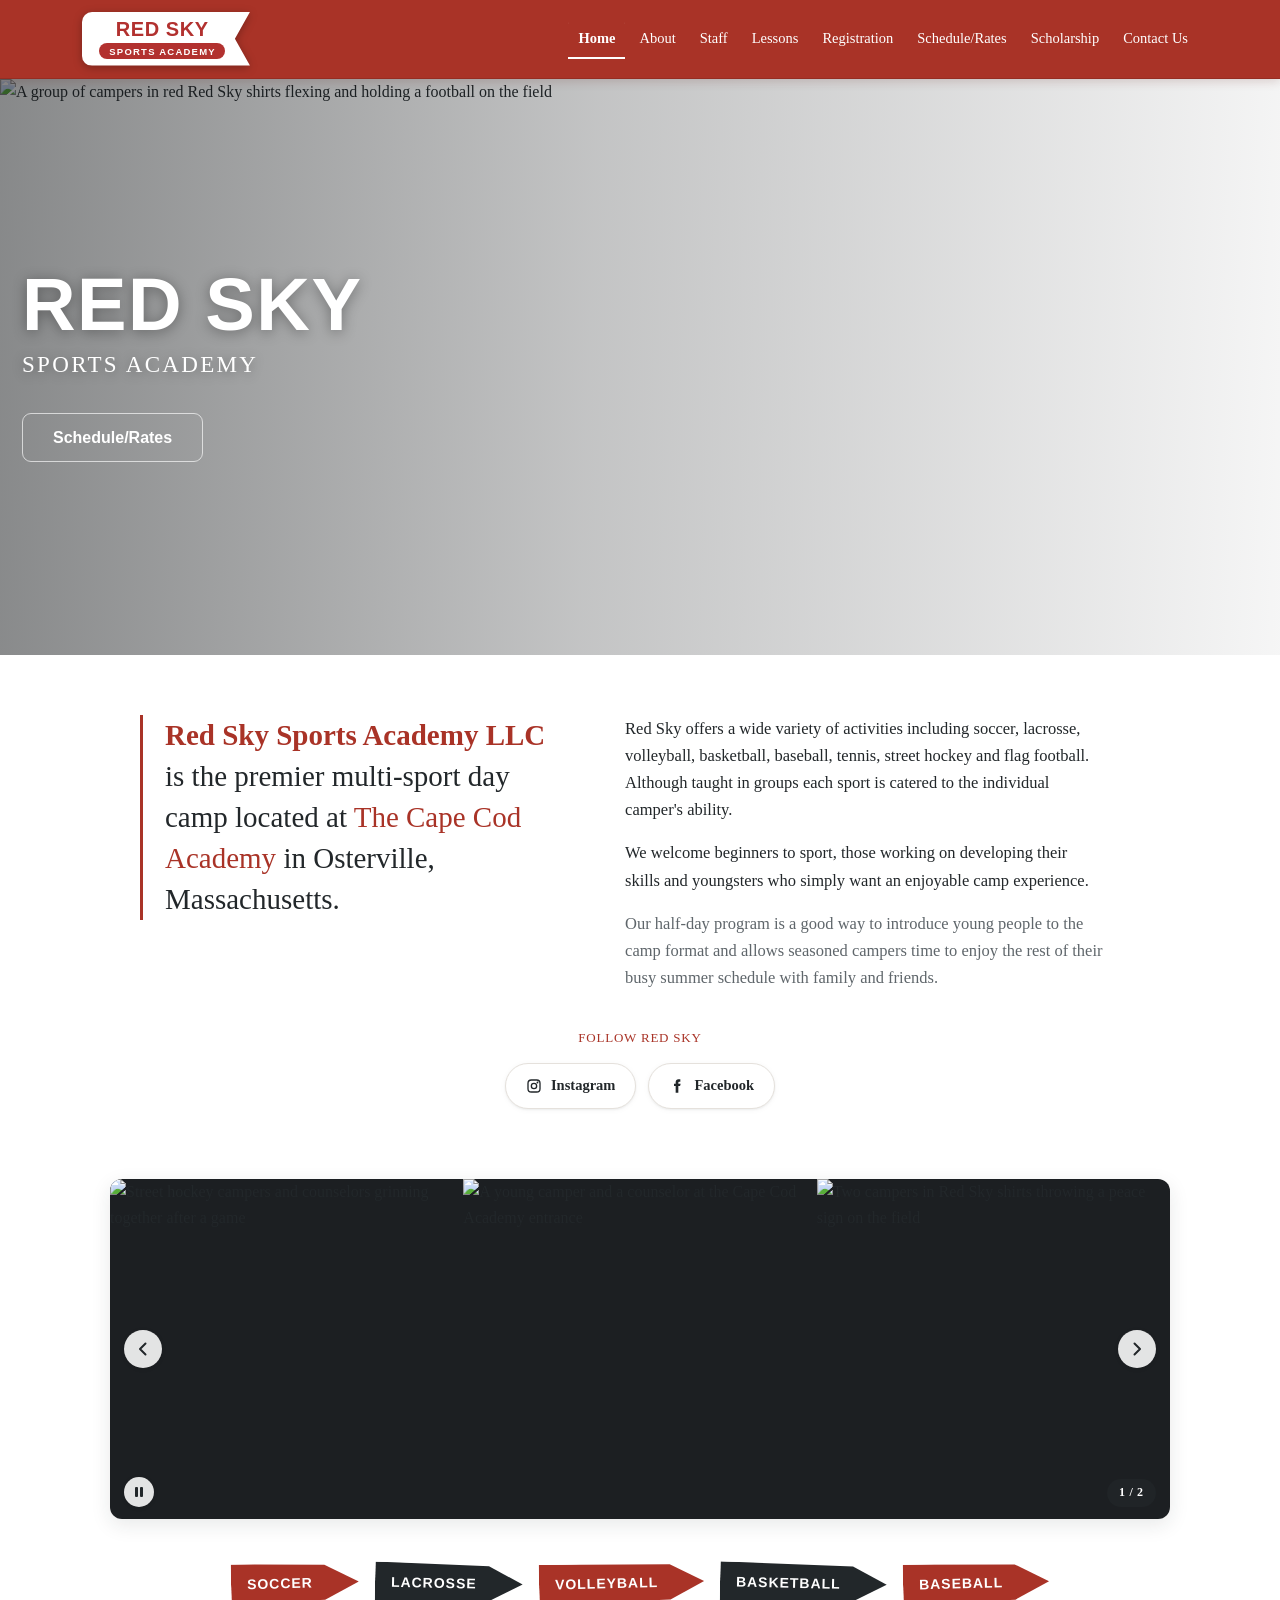
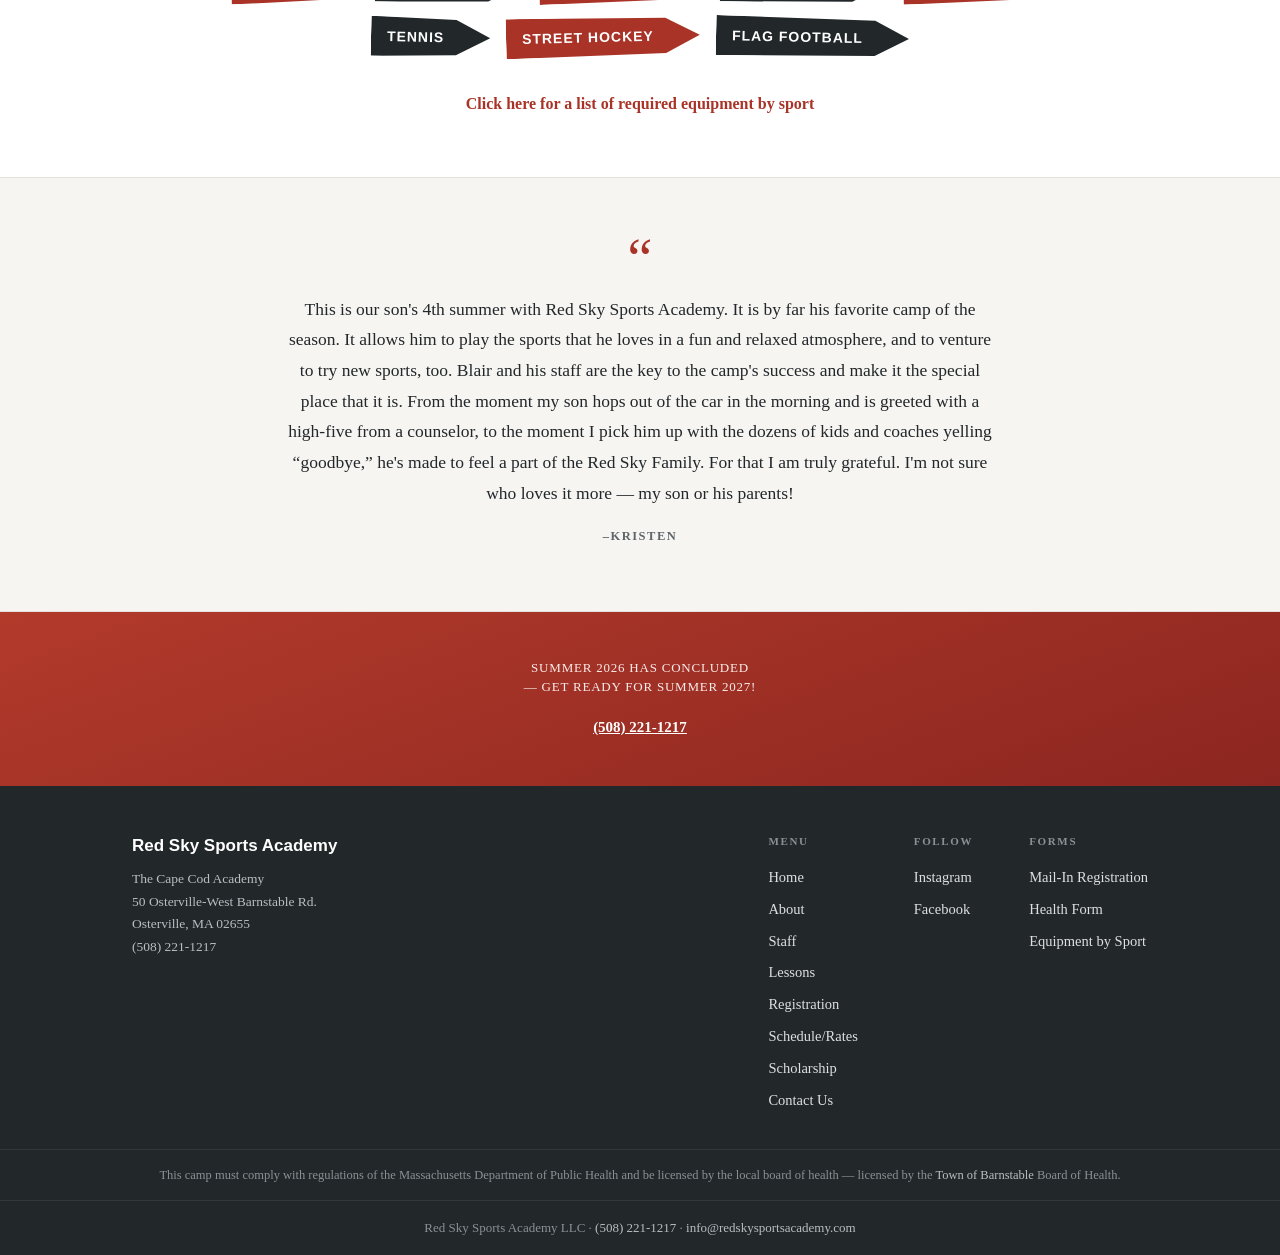
==== commit a7f6b6bf: "social media; banner; cape cod" ====
--- a/index.html
+++ b/index.html
@@ -7,7 +7,7 @@
   <meta name="description" content="Red Sky Sports Academy LLC is the premier multi-sport day camp located at The Cape Cod Academy in Osterville, Massachusetts.">
   <link rel="icon" href="/images/favicon.png" type="image/png">
   <link rel="apple-touch-icon" href="/images/apple-touch-icon.png">
-  <link rel="stylesheet" href="/css/styles.css?v=24">
+  <link rel="stylesheet" href="/css/styles.css?v=27">
 </head>
 <body>
 
@@ -42,12 +42,23 @@
 
 <section class="welcome welcome-intro wrap">
   <div class="welcome-grid">
-    <p class="callout"><strong>Red Sky Sports Academy LLC</strong> is the premier multi-sport day camp located at <a href="http://www.capecodacademy.org/">The Cape Cod Academy</a> in Osterville, Massachusetts.</p>
+    <div class="callout-col">
+      <p class="callout"><strong>Red Sky Sports Academy LLC</strong> is the premier multi-sport day camp located at <a href="http://www.capecodacademy.org/">The Cape Cod Academy</a> in Osterville, Massachusetts.</p>
+      <div class="cape-mark" aria-hidden="true"></div>
+    </div>
     <div class="welcome-body">
       <p>Red Sky offers a wide variety of activities including soccer, lacrosse, volleyball, basketball, baseball, tennis, street hockey and flag football. Although taught in groups each sport is catered to the individual camper's ability.</p>
       <p>We welcome beginners to sport, those working on developing their skills and youngsters who simply want an enjoyable camp experience.</p>
       <p class="dim">Our half-day program is a good way to introduce young people to the camp format and allows seasoned campers time to enjoy the rest of their busy summer schedule with family and friends.</p>
     </div>
+  </div>
+</section>
+
+<section class="section wrap" style="text-align:center;padding-top:12px;padding-bottom:44px">
+  <span class="eyebrow">Follow Red Sky</span>
+  <div class="social-row">
+    <a class="social-btn" href="https://www.instagram.com/redskysportsacademy/"><svg viewBox="0 0 24 24" aria-hidden="true"><rect x="3" y="3" width="18" height="18" rx="5" fill="none" stroke="currentColor" stroke-width="2"/><circle cx="12" cy="12" r="4" fill="none" stroke="currentColor" stroke-width="2"/><circle cx="17.2" cy="6.8" r="1.4"/></svg>Instagram</a>
+    <a class="social-btn" href="https://www.facebook.com/redskyinfo/"><svg viewBox="0 0 24 24" aria-hidden="true"><path d="M14 8.5V7c0-.8.7-1.5 1.5-1.5H17V2h-3c-2.2 0-4 1.8-4 4v2.5H7.5V12H10v10h4V12h2.6l.9-3.5H14z"/></svg>Facebook</a>
   </div>
 </section>
 
@@ -77,14 +88,6 @@
   </div>
 </section>
 
-<section class="section wrap" style="text-align:center;padding-top:52px;padding-bottom:52px">
-  <span class="eyebrow">Follow Red Sky</span>
-  <div class="social-row">
-    <a class="social-btn" href="https://www.instagram.com/redskysportsacademy/"><svg viewBox="0 0 24 24" aria-hidden="true"><rect x="3" y="3" width="18" height="18" rx="5" fill="none" stroke="currentColor" stroke-width="2"/><circle cx="12" cy="12" r="4" fill="none" stroke="currentColor" stroke-width="2"/><circle cx="17.2" cy="6.8" r="1.4"/></svg>Instagram</a>
-    <a class="social-btn" href="https://www.facebook.com/redskyinfo/"><svg viewBox="0 0 24 24" aria-hidden="true"><path d="M14 8.5V7c0-.8.7-1.5 1.5-1.5H17V2h-3c-2.2 0-4 1.8-4 4v2.5H7.5V12H10v10h4V12h2.6l.9-3.5H14z"/></svg>Facebook</a>
-  </div>
-</section>
-
-<script src="/js/main.js?v=24"></script>
+<script src="/js/main.js?v=27"></script>
 </body>
 </html>
--- a/css/styles.css
+++ b/css/styles.css
@@ -139,7 +139,9 @@
   .hero-photo{display:none}
   .hero-overlay{display:none}
   .hero-full .carousel{display:block;max-width:none;margin:0;border-radius:0;box-shadow:none}
-  .hero-full .carousel-track{aspect-ratio:1/1;max-height:62vh}
+  /* explicit width so max-height can't transfer through the aspect ratio and
+     shrink the box to a square at in-between window widths */
+  .hero-full .carousel-track{aspect-ratio:1/1;width:100%;max-height:62vh}
   .hero-full .carousel-track img{object-position:center 25%}
   .hero-band{display:none}
   /* red panel, white-on-red copy — same treatment as the desktop overlay */
@@ -192,6 +194,12 @@
 .welcome-grid{max-width:1000px;margin:0 auto 46px;display:grid;grid-template-columns:5fr 6fr;gap:18px 56px;align-items:start}
 .welcome .callout{margin:0;font-size:clamp(22px,2.6vw,29px);line-height:1.42;border-left:3px solid var(--red);padding-inline-start:22px;text-wrap:pretty}
 .welcome .callout strong{color:var(--red)}
+/* decorative Cape Cod silhouette — faint watermark behind the callout that
+   names Osterville; brand red painted through the silhouette's alpha; hidden
+   where mask is unsupported so it never falls back to a solid red block */
+.callout-col{position:relative}
+.cape-mark{display:none;position:absolute;z-index:-1;top:-36px;right:-30px;width:330px;aspect-ratio:1}
+@supports (mask-image:url(x)) or (-webkit-mask-image:url(x)){.cape-mark{display:block;background:var(--red);opacity:.07;-webkit-mask:url(/images/capecod.webp) no-repeat center/contain;mask:url(/images/capecod.webp) no-repeat center/contain}}
 .welcome-body p{max-width:58ch;margin:0 0 16px;font-size:16.5px}
 .welcome-body p:last-child{margin-bottom:0}
 .welcome-body p.dim{color:var(--muted)}
@@ -199,7 +207,7 @@
 .sports-list{list-style:none;margin:0;padding:0;display:flex;flex-wrap:wrap;justify-content:center;column-gap:16px;row-gap:14px;max-width:860px;margin-inline:auto}
 .sports-list li{background:var(--red);color:#fff;font-family:var(--logo);font-weight:700;font-size:clamp(12.5px,1.4vw,14px);text-transform:uppercase;letter-spacing:.07em;line-height:1;display:inline-flex;align-items:center;padding:13px 46px 13px 16px;clip-path:polygon(0 0,calc(100% - 34px) 6%,100% 50%,calc(100% - 34px) 94%,0 100%);transform:rotate(-1.4deg)}
 .sports-list li:nth-child(even){background:var(--ink);transform:rotate(1.2deg)}
-@media (max-width:860px){.welcome-grid{grid-template-columns:1fr;gap:16px;margin-bottom:38px}}
+@media (max-width:860px){.welcome-grid{grid-template-columns:1fr;gap:16px;margin-bottom:38px}.cape-mark{right:0;width:min(300px,72vw)}}
 
 /* ---------- facts / cards ---------- */
 .facts-grid{display:grid;grid-template-columns:repeat(3,1fr);border:1px solid var(--line);border-radius:var(--radius);overflow:hidden;background:#fff;margin-bottom:18px}
@@ -228,6 +236,12 @@
 .session .date{display:block;font-family:var(--logo);font-size:17px;font-weight:700;margin-top:5px}
 .session .go{display:block;margin-top:8px;font-size:13.5px;color:var(--muted)}
 .session:hover .go{color:var(--red)}
+/* sessions whose last day has passed — grayed and inert, no hover response */
+.session.is-past,.session.is-past:hover{background:var(--ground);border-color:var(--line);color:var(--muted);cursor:default;transform:none;box-shadow:none}
+.session.is-past .wk,.session.is-past .date,.session.is-past:hover .go{color:var(--muted)}
+.season-notice{background:var(--red-wash);border-left:3px solid var(--red);border-radius:var(--radius-sm);padding:22px 24px;margin-bottom:26px}
+.season-notice h2{font-family:var(--logo);font-size:clamp(20px,2.4vw,24px);font-weight:700;margin:0}
+.season-notice p{margin:9px 0 0;font-size:15.5px;color:var(--muted);max-width:70ch}
 .reg-links{list-style:none;margin:0;padding:0;display:flex;flex-direction:column;gap:2px;font-size:15.5px;max-width:640px}
 .reg-links li{border-bottom:1px solid var(--ground)}
 .reg-links a{font-weight:600;display:flex;align-items:center;gap:10px;padding:13px 4px}
@@ -269,6 +283,10 @@
 .cta-band .btn:hover{background:#F6E7E4;border-color:#F6E7E4}
 .cta-band .call{margin-top:18px;font-size:15px;color:#F3D9D5}
 .cta-band .call a{color:#fff;font-weight:600;text-decoration:underline}
+/* off-season: no button between label and phone, so close the gap and keep the
+   longer label wrapping tidily on narrow screens */
+.cta-band.is-concluded{padding-block:46px}
+.cta-band.is-concluded .band-label{margin:0 auto;max-width:44ch;line-height:1.5;text-wrap:balance}
 
 /* ---------- footer ---------- */
 .footer{background:#22272A;color:#B9BEC1;padding:46px 0 0;font-size:14.5px}
@@ -280,6 +298,8 @@
 .footer nav a{color:#DDE0E2}
 .footer nav a:hover{color:#fff}
 .footer .fhead{font-family:var(--body);font-size:11px;font-weight:600;letter-spacing:.15em;text-transform:uppercase;color:#8A9094;margin-bottom:8px}
+.footer .flicense{border-top:1px solid #31383C;padding:15px 22px;text-align:center;font-size:12.5px;color:#8A9094;line-height:1.6}
+.footer .flicense a{color:#B9BEC1}
 .footer .fbottom{border-top:1px solid #31383C;padding:16px 22px;text-align:center;font-size:13px;color:#8A9094}
 .footer .fbottom a{color:#B9BEC1}
 
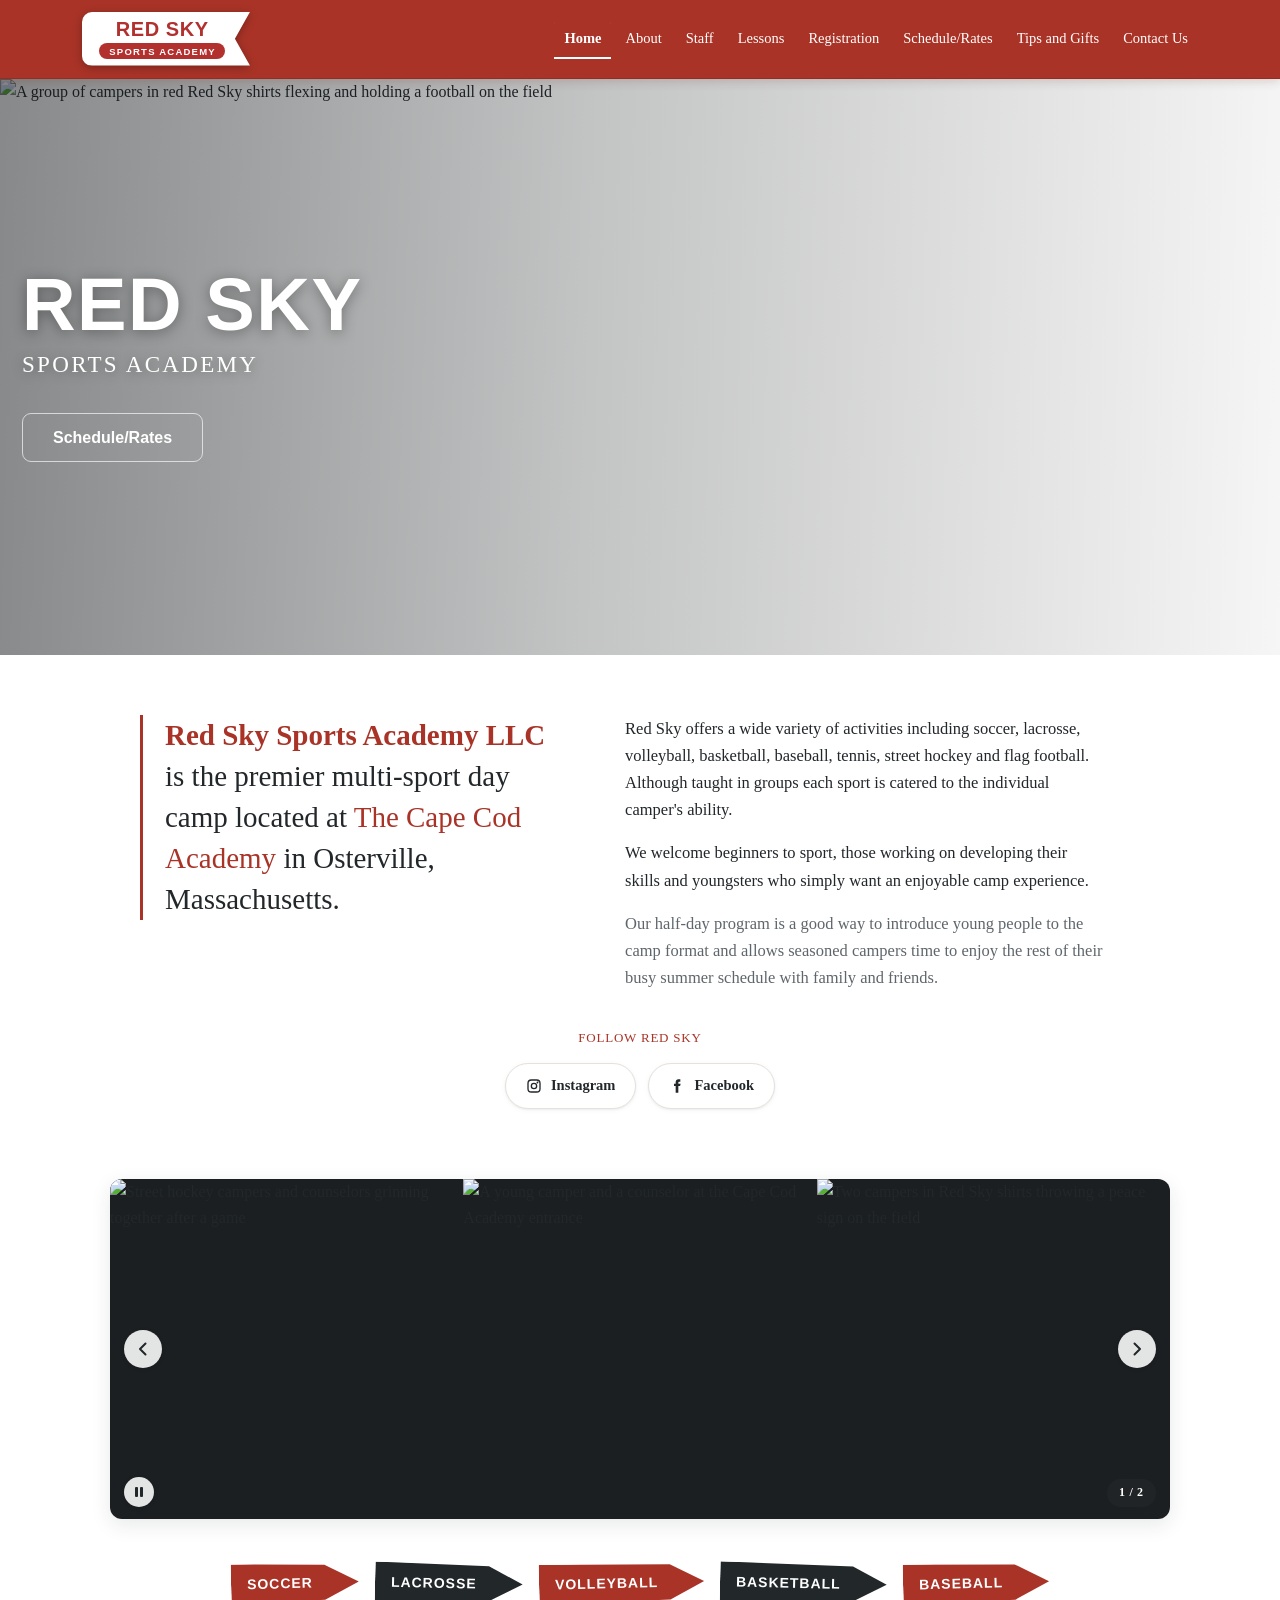
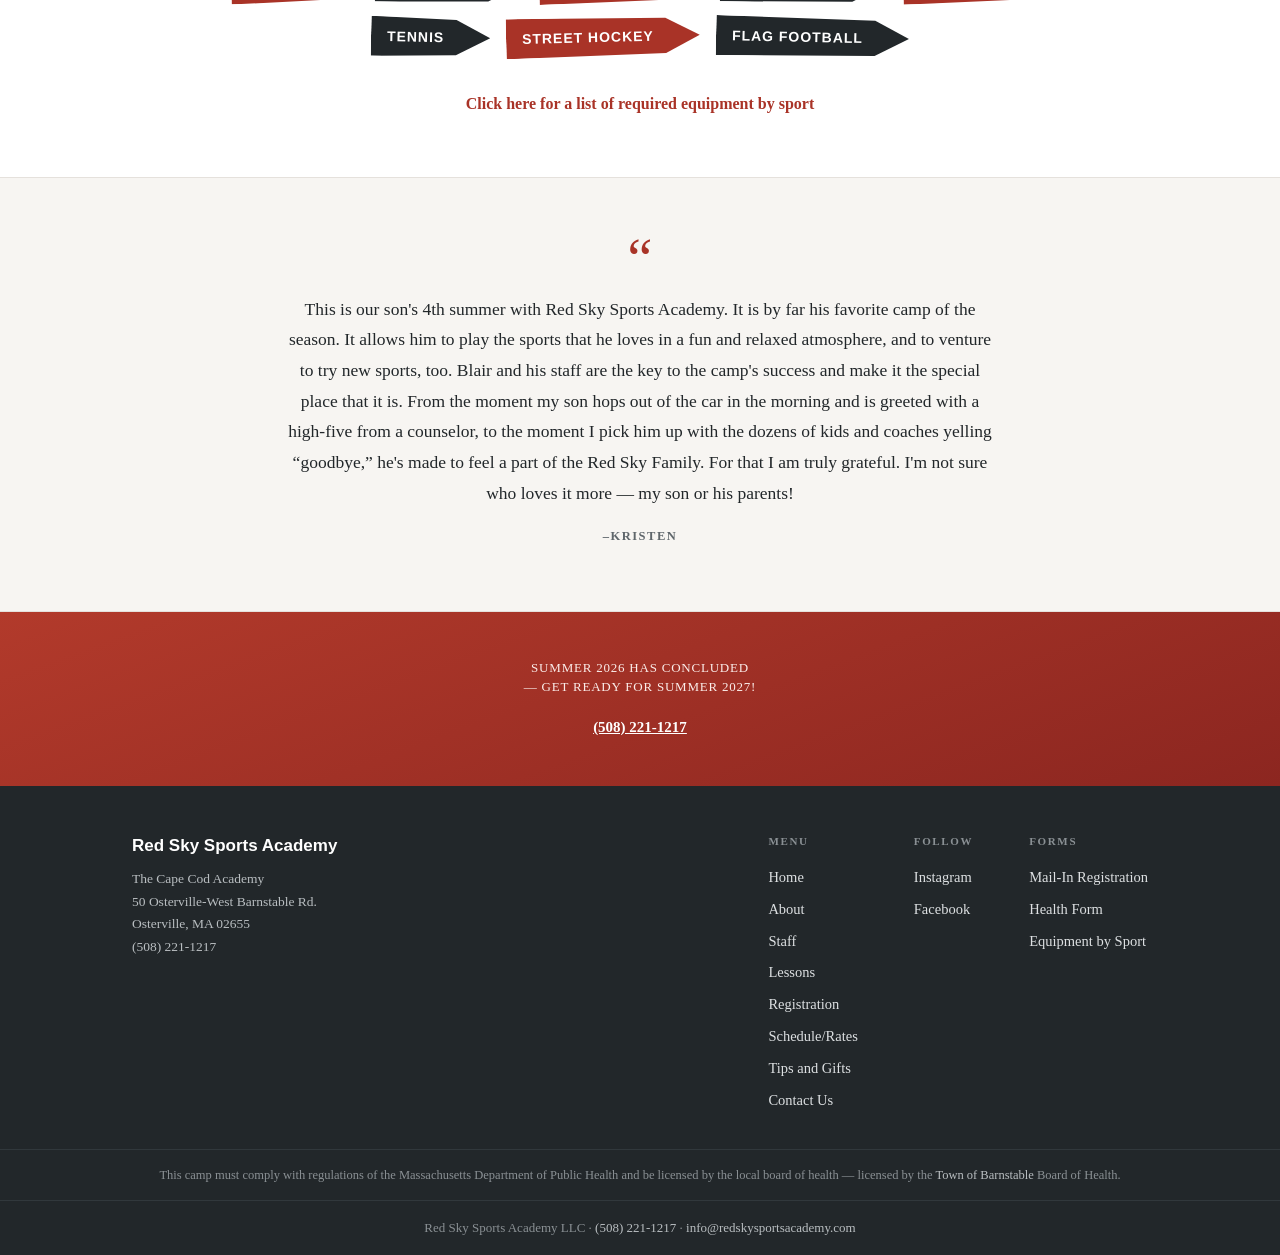
==== commit cd297ad5: "reorganize" ====
--- a/index.html
+++ b/index.html
@@ -7,7 +7,7 @@
   <meta name="description" content="Red Sky Sports Academy LLC is the premier multi-sport day camp located at The Cape Cod Academy in Osterville, Massachusetts.">
   <link rel="icon" href="/images/favicon.png" type="image/png">
   <link rel="apple-touch-icon" href="/images/apple-touch-icon.png">
-  <link rel="stylesheet" href="/css/styles.css?v=27">
+  <link rel="stylesheet" href="/css/styles.css?v=28">
 </head>
 <body>
 
@@ -88,6 +88,6 @@
   </div>
 </section>
 
-<script src="/js/main.js?v=27"></script>
+<script src="/js/main.js?v=28"></script>
 </body>
 </html>
--- a/css/styles.css
+++ b/css/styles.css
@@ -198,7 +198,7 @@
    names Osterville; brand red painted through the silhouette's alpha; hidden
    where mask is unsupported so it never falls back to a solid red block */
 .callout-col{position:relative}
-.cape-mark{display:none;position:absolute;z-index:-1;top:-36px;right:-30px;width:330px;aspect-ratio:1}
+.cape-mark{display:none;position:absolute;z-index:-1;top:16px;left:50%;transform:translateX(-50%);width:330px;aspect-ratio:1}
 @supports (mask-image:url(x)) or (-webkit-mask-image:url(x)){.cape-mark{display:block;background:var(--red);opacity:.07;-webkit-mask:url(/images/capecod.webp) no-repeat center/contain;mask:url(/images/capecod.webp) no-repeat center/contain}}
 .welcome-body p{max-width:58ch;margin:0 0 16px;font-size:16.5px}
 .welcome-body p:last-child{margin-bottom:0}
@@ -207,7 +207,7 @@
 .sports-list{list-style:none;margin:0;padding:0;display:flex;flex-wrap:wrap;justify-content:center;column-gap:16px;row-gap:14px;max-width:860px;margin-inline:auto}
 .sports-list li{background:var(--red);color:#fff;font-family:var(--logo);font-weight:700;font-size:clamp(12.5px,1.4vw,14px);text-transform:uppercase;letter-spacing:.07em;line-height:1;display:inline-flex;align-items:center;padding:13px 46px 13px 16px;clip-path:polygon(0 0,calc(100% - 34px) 6%,100% 50%,calc(100% - 34px) 94%,0 100%);transform:rotate(-1.4deg)}
 .sports-list li:nth-child(even){background:var(--ink);transform:rotate(1.2deg)}
-@media (max-width:860px){.welcome-grid{grid-template-columns:1fr;gap:16px;margin-bottom:38px}.cape-mark{right:0;width:min(300px,72vw)}}
+@media (max-width:860px){.welcome-grid{grid-template-columns:1fr;gap:16px;margin-bottom:38px}.cape-mark{width:min(300px,72vw)}}
 
 /* ---------- facts / cards ---------- */
 .facts-grid{display:grid;grid-template-columns:repeat(3,1fr);border:1px solid var(--line);border-radius:var(--radius);overflow:hidden;background:#fff;margin-bottom:18px}
